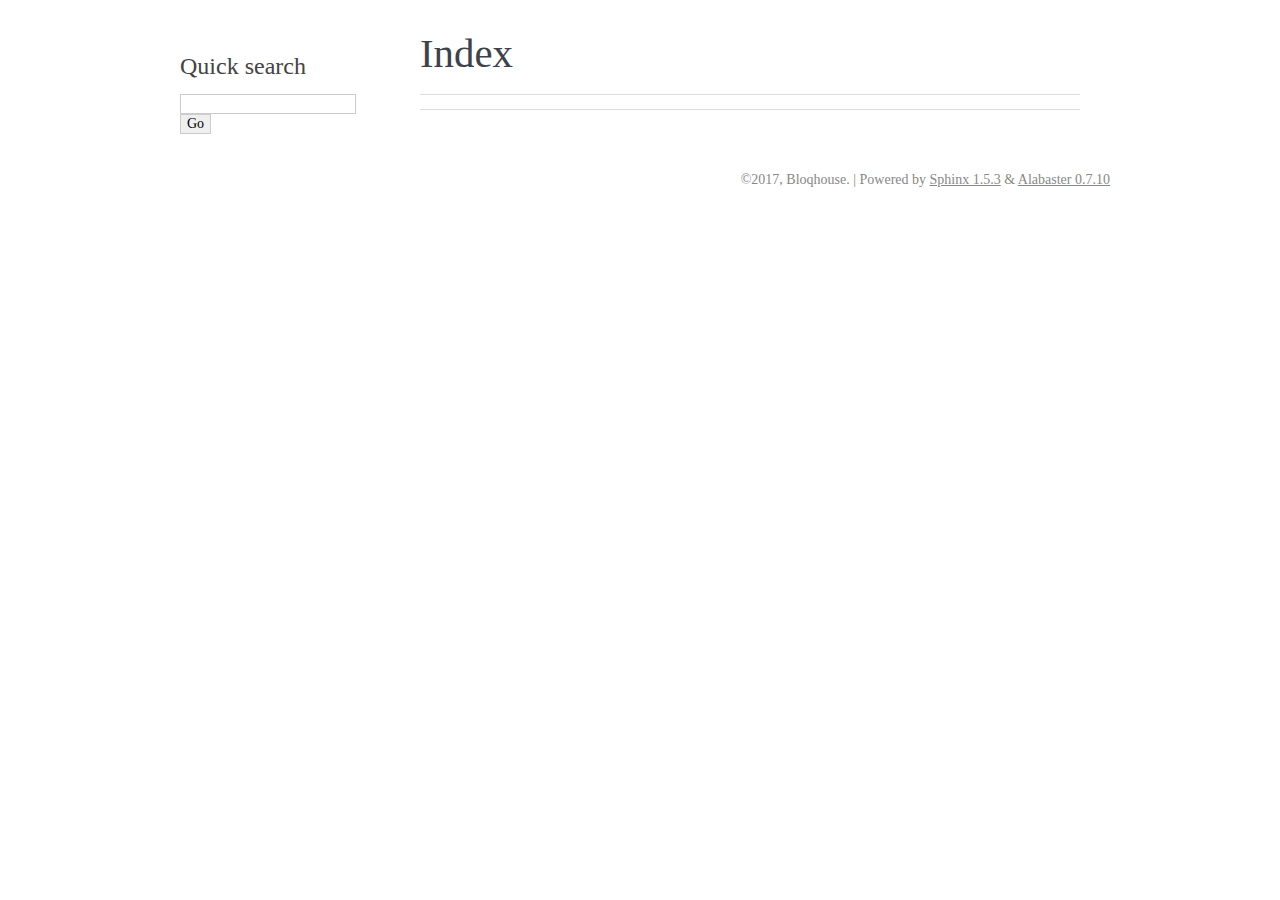
==== _build/html/genindex.html @ 457d8a65 "first commit" ====
<!DOCTYPE html PUBLIC "-//W3C//DTD XHTML 1.0 Transitional//EN"
  "http://www.w3.org/TR/xhtml1/DTD/xhtml1-transitional.dtd">


<html xmlns="http://www.w3.org/1999/xhtml">
  <head>
    <meta http-equiv="Content-Type" content="text/html; charset=utf-8" />
    
    <title>Index &#8212; notarynodes 0.1 documentation</title>
    
    <link rel="stylesheet" href="_static/alabaster.css" type="text/css" />
    <link rel="stylesheet" href="_static/pygments.css" type="text/css" />
    
    <script type="text/javascript">
      var DOCUMENTATION_OPTIONS = {
        URL_ROOT:    './',
        VERSION:     '0.1',
        COLLAPSE_INDEX: false,
        FILE_SUFFIX: '.html',
        HAS_SOURCE:  true,
        SOURCELINK_SUFFIX: '.txt'
      };
    </script>
    <script type="text/javascript" src="_static/jquery.js"></script>
    <script type="text/javascript" src="_static/underscore.js"></script>
    <script type="text/javascript" src="_static/doctools.js"></script>
    <link rel="index" title="Index" href="#" />
    <link rel="search" title="Search" href="search.html" />
   
  <link rel="stylesheet" href="_static/custom.css" type="text/css" />
  
  
  <meta name="viewport" content="width=device-width, initial-scale=0.9, maximum-scale=0.9" />

  </head>
  <body role="document">
  

    <div class="document">
      <div class="documentwrapper">
        <div class="bodywrapper">
          <div class="body" role="main">
            

<h1 id="index">Index</h1>

<div class="genindex-jumpbox">
 
</div>


          </div>
        </div>
      </div>
      <div class="sphinxsidebar" role="navigation" aria-label="main navigation">
        <div class="sphinxsidebarwrapper">

   <div class="relations">
<h3>Related Topics</h3>
<ul>
  <li><a href="index.html">Documentation overview</a><ul>
  </ul></li>
</ul>
</div>

<div id="searchbox" style="display: none" role="search">
  <h3>Quick search</h3>
    <form class="search" action="search.html" method="get">
      <div><input type="text" name="q" /></div>
      <div><input type="submit" value="Go" /></div>
      <input type="hidden" name="check_keywords" value="yes" />
      <input type="hidden" name="area" value="default" />
    </form>
</div>
<script type="text/javascript">$('#searchbox').show(0);</script>
        </div>
      </div>
      <div class="clearer"></div>
    </div>
    <div class="footer">
      &copy;2017, Bloqhouse.
      
      |
      Powered by <a href="http://sphinx-doc.org/">Sphinx 1.5.3</a>
      &amp; <a href="https://github.com/bitprophet/alabaster">Alabaster 0.7.10</a>
      
    </div>

    

    
  </body>
</html>
---- _build/html/_static/alabaster.css ----
@import url("basic.css");

/* -- page layout ----------------------------------------------------------- */

body {
    font-family: 'goudy old style', 'minion pro', 'bell mt', Georgia, 'Hiragino Mincho Pro', serif;
    font-size: 17px;
    background-color: #fff;
    color: #000;
    margin: 0;
    padding: 0;
}


div.document {
    width: 940px;
    margin: 30px auto 0 auto;
}

div.documentwrapper {
    float: left;
    width: 100%;
}

div.bodywrapper {
    margin: 0 0 0 220px;
}

div.sphinxsidebar {
    width: 220px;
    font-size: 14px;
    line-height: 1.5;
}

hr {
    border: 1px solid #B1B4B6;
}

div.body {
    background-color: #fff;
    color: #3E4349;
    padding: 0 30px 0 30px;
}

div.body > .section {
    text-align: left;
}

div.footer {
    width: 940px;
    margin: 20px auto 30px auto;
    font-size: 14px;
    color: #888;
    text-align: right;
}

div.footer a {
    color: #888;
}

p.caption {
    font-family: inherit;
    font-size: inherit;
}


div.relations {
    display: none;
}


div.sphinxsidebar a {
    color: #444;
    text-decoration: none;
    border-bottom: 1px dotted #999;
}

div.sphinxsidebar a:hover {
    border-bottom: 1px solid #999;
}

div.sphinxsidebarwrapper {
    padding: 18px 10px;
}

div.sphinxsidebarwrapper p.logo {
    padding: 0;
    margin: -10px 0 0 0px;
    text-align: center;
}

div.sphinxsidebarwrapper h1.logo {
    margin-top: -10px;
    text-align: center;
    margin-bottom: 5px;
    text-align: left;
}

div.sphinxsidebarwrapper h1.logo-name {
    margin-top: 0px;
}

div.sphinxsidebarwrapper p.blurb {
    margin-top: 0;
    font-style: normal;
}

div.sphinxsidebar h3,
div.sphinxsidebar h4 {
    font-family: 'Garamond', 'Georgia', serif;
    color: #444;
    font-size: 24px;
    font-weight: normal;
    margin: 0 0 5px 0;
    padding: 0;
}

div.sphinxsidebar h4 {
    font-size: 20px;
}

div.sphinxsidebar h3 a {
    color: #444;
}

div.sphinxsidebar p.logo a,
div.sphinxsidebar h3 a,
div.sphinxsidebar p.logo a:hover,
div.sphinxsidebar h3 a:hover {
    border: none;
}

div.sphinxsidebar p {
    color: #555;
    margin: 10px 0;
}

div.sphinxsidebar ul {
    margin: 10px 0;
    padding: 0;
    color: #000;
}

div.sphinxsidebar ul li.toctree-l1 > a {
    font-size: 120%;
}

div.sphinxsidebar ul li.toctree-l2 > a {
    font-size: 110%;
}

div.sphinxsidebar input {
    border: 1px solid #CCC;
    font-family: 'goudy old style', 'minion pro', 'bell mt', Georgia, 'Hiragino Mincho Pro', serif;
    font-size: 1em;
}

div.sphinxsidebar hr {
    border: none;
    height: 1px;
    color: #AAA;
    background: #AAA;

    text-align: left;
    margin-left: 0;
    width: 50%;
}

/* -- body styles ----------------------------------------------------------- */

a {
    color: #004B6B;
    text-decoration: underline;
}

a:hover {
    color: #6D4100;
    text-decoration: underline;
}

div.body h1,
div.body h2,
div.body h3,
div.body h4,
div.body h5,
div.body h6 {
    font-family: 'Garamond', 'Georgia', serif;
    font-weight: normal;
    margin: 30px 0px 10px 0px;
    padding: 0;
}

div.body h1 { margin-top: 0; padding-top: 0; font-size: 240%; }
div.body h2 { font-size: 180%; }
div.body h3 { font-size: 150%; }
div.body h4 { font-size: 130%; }
div.body h5 { font-size: 100%; }
div.body h6 { font-size: 100%; }

a.headerlink {
    color: #DDD;
    padding: 0 4px;
    text-decoration: none;
}

a.headerlink:hover {
    color: #444;
    background: #EAEAEA;
}

div.body p, div.body dd, div.body li {
    line-height: 1.4em;
}

div.admonition {
    margin: 20px 0px;
    padding: 10px 30px;
    background-color: #EEE;
    border: 1px solid #CCC;
}

div.admonition tt.xref, div.admonition code.xref, div.admonition a tt {
    background-color: #FBFBFB;
    border-bottom: 1px solid #fafafa;
}

div.admonition p.admonition-title {
    font-family: 'Garamond', 'Georgia', serif;
    font-weight: normal;
    font-size: 24px;
    margin: 0 0 10px 0;
    padding: 0;
    line-height: 1;
}

div.admonition p.last {
    margin-bottom: 0;
}

div.highlight {
    background-color: #fff;
}

dt:target, .highlight {
    background: #FAF3E8;
}

div.warning {
    background-color: #FCC;
    border: 1px solid #FAA;
}

div.danger {
    background-color: #FCC;
    border: 1px solid #FAA;
    -moz-box-shadow: 2px 2px 4px #D52C2C;
    -webkit-box-shadow: 2px 2px 4px #D52C2C;
    box-shadow: 2px 2px 4px #D52C2C;
}

div.error {
    background-color: #FCC;
    border: 1px solid #FAA;
    -moz-box-shadow: 2px 2px 4px #D52C2C;
    -webkit-box-shadow: 2px 2px 4px #D52C2C;
    box-shadow: 2px 2px 4px #D52C2C;
}

div.caution {
    background-color: #FCC;
    border: 1px solid #FAA;
}

div.attention {
    background-color: #FCC;
    border: 1px solid #FAA;
}

div.important {
    background-color: #EEE;
    border: 1px solid #CCC;
}

div.note {
    background-color: #EEE;
    border: 1px solid #CCC;
}

div.tip {
    background-color: #EEE;
    border: 1px solid #CCC;
}

div.hint {
    background-color: #EEE;
    border: 1px solid #CCC;
}

div.seealso {
    background-color: #EEE;
    border: 1px solid #CCC;
}

div.topic {
    background-color: #EEE;
}

p.admonition-title {
    display: inline;
}

p.admonition-title:after {
    content: ":";
}

pre, tt, code {
    font-family: 'Consolas', 'Menlo', 'Deja Vu Sans Mono', 'Bitstream Vera Sans Mono', monospace;
    font-size: 0.9em;
}

.hll {
    background-color: #FFC;
    margin: 0 -12px;
    padding: 0 12px;
    display: block;
}

img.screenshot {
}

tt.descname, tt.descclassname, code.descname, code.descclassname {
    font-size: 0.95em;
}

tt.descname, code.descname {
    padding-right: 0.08em;
}

img.screenshot {
    -moz-box-shadow: 2px 2px 4px #EEE;
    -webkit-box-shadow: 2px 2px 4px #EEE;
    box-shadow: 2px 2px 4px #EEE;
}

table.docutils {
    border: 1px solid #888;
    -moz-box-shadow: 2px 2px 4px #EEE;
    -webkit-box-shadow: 2px 2px 4px #EEE;
    box-shadow: 2px 2px 4px #EEE;
}

table.docutils td, table.docutils th {
    border: 1px solid #888;
    padding: 0.25em 0.7em;
}

table.field-list, table.footnote {
    border: none;
    -moz-box-shadow: none;
    -webkit-box-shadow: none;
    box-shadow: none;
}

table.footnote {
    margin: 15px 0;
    width: 100%;
    border: 1px solid #EEE;
    background: #FDFDFD;
    font-size: 0.9em;
}

table.footnote + table.footnote {
    margin-top: -15px;
    border-top: none;
}

table.field-list th {
    padding: 0 0.8em 0 0;
}

table.field-list td {
    padding: 0;
}

table.field-list p {
    margin-bottom: 0.8em;
}

/* Cloned from
 * https://github.com/sphinx-doc/sphinx/commit/ef60dbfce09286b20b7385333d63a60321784e68
 */
.field-name {
    -moz-hyphens: manual;
    -ms-hyphens: manual;
    -webkit-hyphens: manual;
    hyphens: manual;
}

table.footnote td.label {
    width: .1px;
    padding: 0.3em 0 0.3em 0.5em;
}

table.footnote td {
    padding: 0.3em 0.5em;
}

dl {
    margin: 0;
    padding: 0;
}

dl dd {
    margin-left: 30px;
}

blockquote {
    margin: 0 0 0 30px;
    padding: 0;
}

ul, ol {
    /* Matches the 30px from the narrow-screen "li > ul" selector below */
    margin: 10px 0 10px 30px;
    padding: 0;
}

pre {
    background: #EEE;
    padding: 7px 30px;
    margin: 15px 0px;
    line-height: 1.3em;
}

div.viewcode-block:target {
    background: #ffd;
}

dl pre, blockquote pre, li pre {
    margin-left: 0;
    padding-left: 30px;
}

tt, code {
    background-color: #ecf0f3;
    color: #222;
    /* padding: 1px 2px; */
}

tt.xref, code.xref, a tt {
    background-color: #FBFBFB;
    border-bottom: 1px solid #fff;
}

a.reference {
    text-decoration: none;
    border-bottom: 1px dotted #004B6B;
}

/* Don't put an underline on images */
a.image-reference, a.image-reference:hover {
    border-bottom: none;
}

a.reference:hover {
    border-bottom: 1px solid #6D4100;
}

a.footnote-reference {
    text-decoration: none;
    font-size: 0.7em;
    vertical-align: top;
    border-bottom: 1px dotted #004B6B;
}

a.footnote-reference:hover {
    border-bottom: 1px solid #6D4100;
}

a:hover tt, a:hover code {
    background: #EEE;
}


@media screen and (max-width: 870px) {

    div.sphinxsidebar {
    	display: none;
    }

    div.document {
       width: 100%;

    }

    div.documentwrapper {
    	margin-left: 0;
    	margin-top: 0;
    	margin-right: 0;
    	margin-bottom: 0;
    }

    div.bodywrapper {
    	margin-top: 0;
    	margin-right: 0;
    	margin-bottom: 0;
    	margin-left: 0;
    }

    ul {
    	margin-left: 0;
    }

	li > ul {
        /* Matches the 30px from the "ul, ol" selector above */
		margin-left: 30px;
	}

    .document {
    	width: auto;
    }

    .footer {
    	width: auto;
    }

    .bodywrapper {
    	margin: 0;
    }

    .footer {
    	width: auto;
    }

    .github {
        display: none;
    }



}



@media screen and (max-width: 875px) {

    body {
        margin: 0;
        padding: 20px 30px;
    }

    div.documentwrapper {
        float: none;
        background: #fff;
    }

    div.sphinxsidebar {
        display: block;
        float: none;
        width: 102.5%;
        margin: 50px -30px -20px -30px;
        padding: 10px 20px;
        background: #333;
        color: #FFF;
    }

    div.sphinxsidebar h3, div.sphinxsidebar h4, div.sphinxsidebar p,
    div.sphinxsidebar h3 a {
        color: #fff;
    }

    div.sphinxsidebar a {
        color: #AAA;
    }

    div.sphinxsidebar p.logo {
        display: none;
    }

    div.document {
        width: 100%;
        margin: 0;
    }

    div.footer {
        display: none;
    }

    div.bodywrapper {
        margin: 0;
    }

    div.body {
        min-height: 0;
        padding: 0;
    }

    .rtd_doc_footer {
        display: none;
    }

    .document {
        width: auto;
    }

    .footer {
        width: auto;
    }

    .footer {
        width: auto;
    }

    .github {
        display: none;
    }
}


/* misc. */

.revsys-inline {
    display: none!important;
}

/* Make nested-list/multi-paragraph items look better in Releases changelog
 * pages. Without this, docutils' magical list fuckery causes inconsistent
 * formatting between different release sub-lists.
 */
div#changelog > div.section > ul > li > p:only-child {
    margin-bottom: 0;
}

/* Hide fugly table cell borders in ..bibliography:: directive output */
table.docutils.citation, table.docutils.citation td, table.docutils.citation th {
  border: none;
  /* Below needed in some edge cases; if not applied, bottom shadows appear */
  -moz-box-shadow: none;
  -webkit-box-shadow: none;
  box-shadow: none;
}
---- _build/html/_static/pygments.css ----
.highlight .hll { background-color: #ffffcc }
.highlight  { background: #eeffcc; }
.highlight .c { color: #408090; font-style: italic } /* Comment */
.highlight .err { border: 1px solid #FF0000 } /* Error */
.highlight .k { color: #007020; font-weight: bold } /* Keyword */
.highlight .o { color: #666666 } /* Operator */
.highlight .ch { color: #408090; font-style: italic } /* Comment.Hashbang */
.highlight .cm { color: #408090; font-style: italic } /* Comment.Multiline */
.highlight .cp { color: #007020 } /* Comment.Preproc */
.highlight .cpf { color: #408090; font-style: italic } /* Comment.PreprocFile */
.highlight .c1 { color: #408090; font-style: italic } /* Comment.Single */
.highlight .cs { color: #408090; background-color: #fff0f0 } /* Comment.Special */
.highlight .gd { color: #A00000 } /* Generic.Deleted */
.highlight .ge { font-style: italic } /* Generic.Emph */
.highlight .gr { color: #FF0000 } /* Generic.Error */
.highlight .gh { color: #000080; font-weight: bold } /* Generic.Heading */
.highlight .gi { color: #00A000 } /* Generic.Inserted */
.highlight .go { color: #333333 } /* Generic.Output */
.highlight .gp { color: #c65d09; font-weight: bold } /* Generic.Prompt */
.highlight .gs { font-weight: bold } /* Generic.Strong */
.highlight .gu { color: #800080; font-weight: bold } /* Generic.Subheading */
.highlight .gt { color: #0044DD } /* Generic.Traceback */
.highlight .kc { color: #007020; font-weight: bold } /* Keyword.Constant */
.highlight .kd { color: #007020; font-weight: bold } /* Keyword.Declaration */
.highlight .kn { color: #007020; font-weight: bold } /* Keyword.Namespace */
.highlight .kp { color: #007020 } /* Keyword.Pseudo */
.highlight .kr { color: #007020; font-weight: bold } /* Keyword.Reserved */
.highlight .kt { color: #902000 } /* Keyword.Type */
.highlight .m { color: #208050 } /* Literal.Number */
.highlight .s { color: #4070a0 } /* Literal.String */
.highlight .na { color: #4070a0 } /* Name.Attribute */
.highlight .nb { color: #007020 } /* Name.Builtin */
.highlight .nc { color: #0e84b5; font-weight: bold } /* Name.Class */
.highlight .no { color: #60add5 } /* Name.Constant */
.highlight .nd { color: #555555; font-weight: bold } /* Name.Decorator */
.highlight .ni { color: #d55537; font-weight: bold } /* Name.Entity */
.highlight .ne { color: #007020 } /* Name.Exception */
.highlight .nf { color: #06287e } /* Name.Function */
.highlight .nl { color: #002070; font-weight: bold } /* Name.Label */
.highlight .nn { color: #0e84b5; font-weight: bold } /* Name.Namespace */
.highlight .nt { color: #062873; font-weight: bold } /* Name.Tag */
.highlight .nv { color: #bb60d5 } /* Name.Variable */
.highlight .ow { color: #007020; font-weight: bold } /* Operator.Word */
.highlight .w { color: #bbbbbb } /* Text.Whitespace */
.highlight .mb { color: #208050 } /* Literal.Number.Bin */
.highlight .mf { color: #208050 } /* Literal.Number.Float */
.highlight .mh { color: #208050 } /* Literal.Number.Hex */
.highlight .mi { color: #208050 } /* Literal.Number.Integer */
.highlight .mo { color: #208050 } /* Literal.Number.Oct */
.highlight .sa { color: #4070a0 } /* Literal.String.Affix */
.highlight .sb { color: #4070a0 } /* Literal.String.Backtick */
.highlight .sc { color: #4070a0 } /* Literal.String.Char */
.highlight .dl { color: #4070a0 } /* Literal.String.Delimiter */
.highlight .sd { color: #4070a0; font-style: italic } /* Literal.String.Doc */
.highlight .s2 { color: #4070a0 } /* Literal.String.Double */
.highlight .se { color: #4070a0; font-weight: bold } /* Literal.String.Escape */
.highlight .sh { color: #4070a0 } /* Literal.String.Heredoc */
.highlight .si { color: #70a0d0; font-style: italic } /* Literal.String.Interpol */
.highlight .sx { color: #c65d09 } /* Literal.String.Other */
.highlight .sr { color: #235388 } /* Literal.String.Regex */
.highlight .s1 { color: #4070a0 } /* Literal.String.Single */
.highlight .ss { color: #517918 } /* Literal.String.Symbol */
.highlight .bp { color: #007020 } /* Name.Builtin.Pseudo */
.highlight .fm { color: #06287e } /* Name.Function.Magic */
.highlight .vc { color: #bb60d5 } /* Name.Variable.Class */
.highlight .vg { color: #bb60d5 } /* Name.Variable.Global */
.highlight .vi { color: #bb60d5 } /* Name.Variable.Instance */
.highlight .vm { color: #bb60d5 } /* Name.Variable.Magic */
.highlight .il { color: #208050 } /* Literal.Number.Integer.Long */
---- _build/html/_static/custom.css ----
/* This file intentionally left blank. */
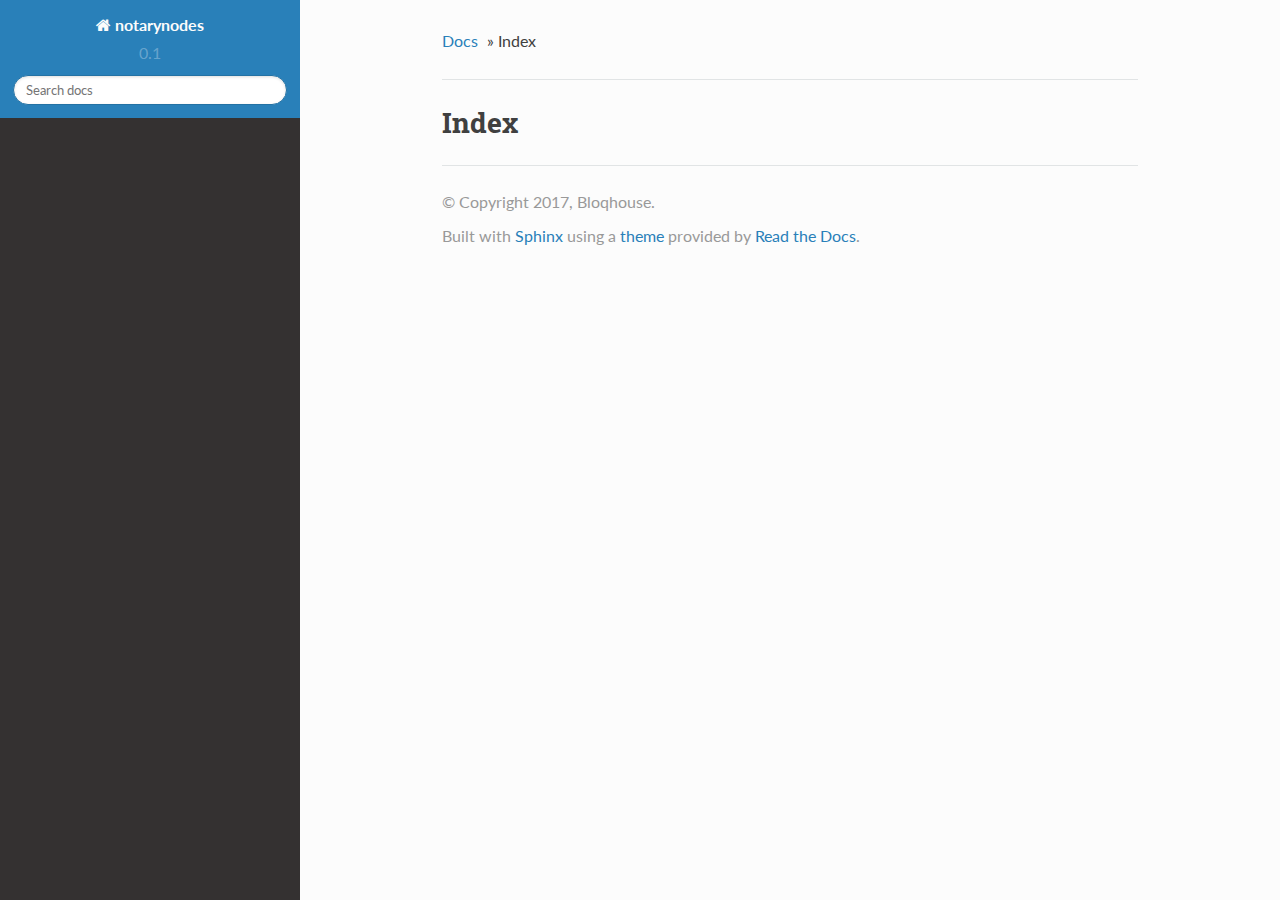
==== commit dbd316c4: "change options" ====
--- a/_build/html/genindex.html
+++ b/_build/html/genindex.html
@@ -1,46 +1,156 @@
 
-<!DOCTYPE html PUBLIC "-//W3C//DTD XHTML 1.0 Transitional//EN"
-  "http://www.w3.org/TR/xhtml1/DTD/xhtml1-transitional.dtd">
-
-
-<html xmlns="http://www.w3.org/1999/xhtml">
-  <head>
-    <meta http-equiv="Content-Type" content="text/html; charset=utf-8" />
-    
-    <title>Index &#8212; notarynodes 0.1 documentation</title>
-    
-    <link rel="stylesheet" href="_static/alabaster.css" type="text/css" />
-    <link rel="stylesheet" href="_static/pygments.css" type="text/css" />
-    
-    <script type="text/javascript">
-      var DOCUMENTATION_OPTIONS = {
-        URL_ROOT:    './',
-        VERSION:     '0.1',
-        COLLAPSE_INDEX: false,
-        FILE_SUFFIX: '.html',
-        HAS_SOURCE:  true,
-        SOURCELINK_SUFFIX: '.txt'
-      };
-    </script>
-    <script type="text/javascript" src="_static/jquery.js"></script>
-    <script type="text/javascript" src="_static/underscore.js"></script>
-    <script type="text/javascript" src="_static/doctools.js"></script>
-    <link rel="index" title="Index" href="#" />
-    <link rel="search" title="Search" href="search.html" />
+
+
+<!DOCTYPE html>
+<!--[if IE 8]><html class="no-js lt-ie9" lang="en" > <![endif]-->
+<!--[if gt IE 8]><!--> <html class="no-js" lang="en" > <!--<![endif]-->
+<head>
+  <meta charset="utf-8">
+  
+  <meta name="viewport" content="width=device-width, initial-scale=1.0">
+  
+  <title>Index &mdash; notarynodes 0.1 documentation</title>
+  
+
+  
+  
+  
+  
+    <link rel="canonical" href="http://notarynodes.readthedocs.io/en/latestgenindex.html"/>
+  
+
+  
+
+  
+  
+    
+
+  
+
+  
+  
+    <link rel="stylesheet" href="_static/css/theme.css" type="text/css" />
+  
+
+  
+
+  
+        <link rel="index" title="Index"
+              href="#"/>
+        <link rel="search" title="Search" href="search.html"/>
+    <link rel="top" title="notarynodes 0.1 documentation" href="index.html"/> 
+
+  
+  <script src="_static/js/modernizr.min.js"></script>
+
+</head>
+
+<body class="wy-body-for-nav" role="document">
+
    
-  <link rel="stylesheet" href="_static/custom.css" type="text/css" />
-  
-  
-  <meta name="viewport" content="width=device-width, initial-scale=0.9, maximum-scale=0.9" />
-
-  </head>
-  <body role="document">
-  
-
-    <div class="document">
-      <div class="documentwrapper">
-        <div class="bodywrapper">
-          <div class="body" role="main">
+  <div class="wy-grid-for-nav">
+
+    
+    <nav data-toggle="wy-nav-shift" class="wy-nav-side">
+      <div class="wy-side-scroll">
+        <div class="wy-side-nav-search">
+          
+
+          
+            <a href="index.html" class="icon icon-home"> notarynodes
+          
+
+          
+          </a>
+
+          
+            
+            
+              <div class="version">
+                0.1
+              </div>
+            
+          
+
+          
+<div role="search">
+  <form id="rtd-search-form" class="wy-form" action="search.html" method="get">
+    <input type="text" name="q" placeholder="Search docs" />
+    <input type="hidden" name="check_keywords" value="yes" />
+    <input type="hidden" name="area" value="default" />
+  </form>
+</div>
+
+          
+        </div>
+
+        <div class="wy-menu wy-menu-vertical" data-spy="affix" role="navigation" aria-label="main navigation">
+          
+            
+            
+              
+            
+            
+              <!-- Local TOC -->
+              <div class="local-toc"></div>
+            
+          
+        </div>
+      </div>
+    </nav>
+
+    <section data-toggle="wy-nav-shift" class="wy-nav-content-wrap">
+
+      
+      <nav class="wy-nav-top" role="navigation" aria-label="top navigation">
+        
+          <i data-toggle="wy-nav-top" class="fa fa-bars"></i>
+          <a href="index.html">notarynodes</a>
+        
+      </nav>
+
+
+      
+      <div class="wy-nav-content">
+        <div class="rst-content">
+          
+
+
+
+
+
+
+
+
+
+
+
+
+
+
+
+<div role="navigation" aria-label="breadcrumbs navigation">
+
+  <ul class="wy-breadcrumbs">
+    
+      <li><a href="index.html">Docs</a> &raquo;</li>
+        
+      <li>Index</li>
+    
+    
+      <li class="wy-breadcrumbs-aside">
+        
+            
+        
+      </li>
+    
+  </ul>
+
+  
+  <hr/>
+</div>
+          <div role="main" class="document" itemscope="itemscope" itemtype="http://schema.org/Article">
+           <div itemprop="articleBody">
             
 
 <h1 id="index">Index</h1>
@@ -50,45 +160,66 @@
 </div>
 
 
+           </div>
+           <div class="articleComments">
+            
+           </div>
           </div>
+          <footer>
+  
+
+  <hr/>
+
+  <div role="contentinfo">
+    <p>
+        &copy; Copyright 2017, Bloqhouse.
+
+    </p>
+  </div>
+  Built with <a href="http://sphinx-doc.org/">Sphinx</a> using a <a href="https://github.com/snide/sphinx_rtd_theme">theme</a> provided by <a href="https://readthedocs.org">Read the Docs</a>. 
+
+</footer>
+
         </div>
       </div>
-      <div class="sphinxsidebar" role="navigation" aria-label="main navigation">
-        <div class="sphinxsidebarwrapper">
-
-   <div class="relations">
-<h3>Related Topics</h3>
-<ul>
-  <li><a href="index.html">Documentation overview</a><ul>
-  </ul></li>
-</ul>
-</div>
-
-<div id="searchbox" style="display: none" role="search">
-  <h3>Quick search</h3>
-    <form class="search" action="search.html" method="get">
-      <div><input type="text" name="q" /></div>
-      <div><input type="submit" value="Go" /></div>
-      <input type="hidden" name="check_keywords" value="yes" />
-      <input type="hidden" name="area" value="default" />
-    </form>
-</div>
-<script type="text/javascript">$('#searchbox').show(0);</script>
-        </div>
-      </div>
-      <div class="clearer"></div>
-    </div>
-    <div class="footer">
-      &copy;2017, Bloqhouse.
-      
-      |
-      Powered by <a href="http://sphinx-doc.org/">Sphinx 1.5.3</a>
-      &amp; <a href="https://github.com/bitprophet/alabaster">Alabaster 0.7.10</a>
-      
-    </div>
-
-    
-
-    
-  </body>
+
+    </section>
+
+  </div>
+  
+
+
+  
+
+    <script type="text/javascript">
+        var DOCUMENTATION_OPTIONS = {
+            URL_ROOT:'./',
+            VERSION:'0.1',
+            COLLAPSE_INDEX:false,
+            FILE_SUFFIX:'.html',
+            HAS_SOURCE:  true,
+            SOURCELINK_SUFFIX: '.txt'
+        };
+    </script>
+      <script type="text/javascript" src="_static/jquery.js"></script>
+      <script type="text/javascript" src="_static/underscore.js"></script>
+      <script type="text/javascript" src="_static/doctools.js"></script>
+
+  
+
+  
+  
+    <script type="text/javascript" src="_static/js/theme.js"></script>
+  
+
+  
+  
+  <script type="text/javascript">
+      jQuery(function () {
+          SphinxRtdTheme.StickyNav.enable();
+      });
+  </script>
+   
+
+</body>
 </html>--- a/_build/html/_static/css/theme.css
+++ b/_build/html/_static/css/theme.css
@@ -0,0 +1,5 @@
+﻿*{-webkit-box-sizing:border-box;-moz-box-sizing:border-box;box-sizing:border-box}article,aside,details,figcaption,figure,footer,header,hgroup,nav,section{display:block}audio,canvas,video{display:inline-block;*display:inline;*zoom:1}audio:not([controls]){display:none}[hidden]{display:none}*{-webkit-box-sizing:border-box;-moz-box-sizing:border-box;box-sizing:border-box}html{font-size:100%;-webkit-text-size-adjust:100%;-ms-text-size-adjust:100%}body{margin:0}a:hover,a:active{outline:0}abbr[title]{border-bottom:1px dotted}b,strong{font-weight:bold}blockquote{margin:0}dfn{font-style:italic}ins{background:#ff9;color:#000;text-decoration:none}mark{background:#ff0;color:#000;font-style:italic;font-weight:bold}pre,code,.rst-content tt,.rst-content code,kbd,samp{font-family:monospace,serif;_font-family:"courier new",monospace;font-size:1em}pre{white-space:pre}q{quotes:none}q:before,q:after{content:"";content:none}small{font-size:85%}sub,sup{font-size:75%;line-height:0;position:relative;vertical-align:baseline}sup{top:-0.5em}sub{bottom:-0.25em}ul,ol,dl{margin:0;padding:0;list-style:none;list-style-image:none}li{list-style:none}dd{margin:0}img{border:0;-ms-interpolation-mode:bicubic;vertical-align:middle;max-width:100%}svg:not(:root){overflow:hidden}figure{margin:0}form{margin:0}fieldset{border:0;margin:0;padding:0}label{cursor:pointer}legend{border:0;*margin-left:-7px;padding:0;white-space:normal}button,input,select,textarea{font-size:100%;margin:0;vertical-align:baseline;*vertical-align:middle}button,input{line-height:normal}button,input[type="button"],input[type="reset"],input[type="submit"]{cursor:pointer;-webkit-appearance:button;*overflow:visible}button[disabled],input[disabled]{cursor:default}input[type="checkbox"],input[type="radio"]{box-sizing:border-box;padding:0;*width:13px;*height:13px}input[type="search"]{-webkit-appearance:textfield;-moz-box-sizing:content-box;-webkit-box-sizing:content-box;box-sizing:content-box}input[type="search"]::-webkit-search-decoration,input[type="search"]::-webkit-search-cancel-button{-webkit-appearance:none}button::-moz-focus-inner,input::-moz-focus-inner{border:0;padding:0}textarea{overflow:auto;vertical-align:top;resize:vertical}table{border-collapse:collapse;border-spacing:0}td{vertical-align:top}.chromeframe{margin:0.2em 0;background:#ccc;color:#000;padding:0.2em 0}.ir{display:block;border:0;text-indent:-999em;overflow:hidden;background-color:transparent;background-repeat:no-repeat;text-align:left;direction:ltr;*line-height:0}.ir br{display:none}.hidden{display:none !important;visibility:hidden}.visuallyhidden{border:0;clip:rect(0 0 0 0);height:1px;margin:-1px;overflow:hidden;padding:0;position:absolute;width:1px}.visuallyhidden.focusable:active,.visuallyhidden.focusable:focus{clip:auto;height:auto;margin:0;overflow:visible;position:static;width:auto}.invisible{visibility:hidden}.relative{position:relative}big,small{font-size:100%}@media print{html,body,section{background:none !important}*{box-shadow:none !important;text-shadow:none !important;filter:none !important;-ms-filter:none !important}a,a:visited{text-decoration:underline}.ir a:after,a[href^="javascript:"]:after,a[href^="#"]:after{content:""}pre,blockquote{page-break-inside:avoid}thead{display:table-header-group}tr,img{page-break-inside:avoid}img{max-width:100% !important}@page{margin:0.5cm}p,h2,.rst-content .toctree-wrapper p.caption,h3{orphans:3;widows:3}h2,.rst-content .toctree-wrapper p.caption,h3{page-break-after:avoid}}.fa:before,.wy-menu-vertical li span.toctree-expand:before,.wy-menu-vertical li.on a span.toctree-expand:before,.wy-menu-vertical li.current>a span.toctree-expand:before,.rst-content .admonition-title:before,.rst-content h1 .headerlink:before,.rst-content h2 .headerlink:before,.rst-content h3 .headerlink:before,.rst-content h4 .headerlink:before,.rst-content h5 .headerlink:before,.rst-content h6 .headerlink:before,.rst-content dl dt .headerlink:before,.rst-content p.caption .headerlink:before,.rst-content tt.download span:first-child:before,.rst-content code.download span:first-child:before,.icon:before,.wy-dropdown .caret:before,.wy-inline-validate.wy-inline-validate-success .wy-input-context:before,.wy-inline-validate.wy-inline-validate-danger .wy-input-context:before,.wy-inline-validate.wy-inline-validate-warning .wy-input-context:before,.wy-inline-validate.wy-inline-validate-info .wy-input-context:before,.wy-alert,.rst-content .note,.rst-content .attention,.rst-content .caution,.rst-content .danger,.rst-content .error,.rst-content .hint,.rst-content .important,.rst-content .tip,.rst-content .warning,.rst-content .seealso,.rst-content .admonition-todo,.btn,input[type="text"],input[type="password"],input[type="email"],input[type="url"],input[type="date"],input[type="month"],input[type="time"],input[type="datetime"],input[type="datetime-local"],input[type="week"],input[type="number"],input[type="search"],input[type="tel"],input[type="color"],select,textarea,.wy-menu-vertical li.on a,.wy-menu-vertical li.current>a,.wy-side-nav-search>a,.wy-side-nav-search .wy-dropdown>a,.wy-nav-top a{-webkit-font-smoothing:antialiased}.clearfix{*zoom:1}.clearfix:before,.clearfix:after{display:table;content:""}.clearfix:after{clear:both}/*!
+ *  Font Awesome 4.6.3 by @davegandy - http://fontawesome.io - @fontawesome
+ *  License - http://fontawesome.io/license (Font: SIL OFL 1.1, CSS: MIT License)
+ */@font-face{font-family:'FontAwesome';src:url("../fonts/fontawesome-webfont.eot?v=4.6.3");src:url("../fonts/fontawesome-webfont.eot?#iefix&v=4.6.3") format("embedded-opentype"),url("../fonts/fontawesome-webfont.woff2?v=4.6.3") format("woff2"),url("../fonts/fontawesome-webfont.woff?v=4.6.3") format("woff"),url("../fonts/fontawesome-webfont.ttf?v=4.6.3") format("truetype"),url("../fonts/fontawesome-webfont.svg?v=4.6.3#fontawesomeregular") format("svg");font-weight:normal;font-style:normal}.fa,.wy-menu-vertical li span.toctree-expand,.wy-menu-vertical li.on a span.toctree-expand,.wy-menu-vertical li.current>a span.toctree-expand,.rst-content .admonition-title,.rst-content h1 .headerlink,.rst-content h2 .headerlink,.rst-content h3 .headerlink,.rst-content h4 .headerlink,.rst-content h5 .headerlink,.rst-content h6 .headerlink,.rst-content dl dt .headerlink,.rst-content p.caption .headerlink,.rst-content tt.download span:first-child,.rst-content code.download span:first-child,.icon{display:inline-block;font:normal normal normal 14px/1 FontAwesome;font-size:inherit;text-rendering:auto;-webkit-font-smoothing:antialiased;-moz-osx-font-smoothing:grayscale}.fa-lg{font-size:1.33333em;line-height:.75em;vertical-align:-15%}.fa-2x{font-size:2em}.fa-3x{font-size:3em}.fa-4x{font-size:4em}.fa-5x{font-size:5em}.fa-fw{width:1.28571em;text-align:center}.fa-ul{padding-left:0;margin-left:2.14286em;list-style-type:none}.fa-ul>li{position:relative}.fa-li{position:absolute;left:-2.14286em;width:2.14286em;top:.14286em;text-align:center}.fa-li.fa-lg{left:-1.85714em}.fa-border{padding:.2em .25em .15em;border:solid 0.08em #eee;border-radius:.1em}.fa-pull-left{float:left}.fa-pull-right{float:right}.fa.fa-pull-left,.wy-menu-vertical li span.fa-pull-left.toctree-expand,.wy-menu-vertical li.on a span.fa-pull-left.toctree-expand,.wy-menu-vertical li.current>a span.fa-pull-left.toctree-expand,.rst-content .fa-pull-left.admonition-title,.rst-content h1 .fa-pull-left.headerlink,.rst-content h2 .fa-pull-left.headerlink,.rst-content h3 .fa-pull-left.headerlink,.rst-content h4 .fa-pull-left.headerlink,.rst-content h5 .fa-pull-left.headerlink,.rst-content h6 .fa-pull-left.headerlink,.rst-content dl dt .fa-pull-left.headerlink,.rst-content p.caption .fa-pull-left.headerlink,.rst-content tt.download span.fa-pull-left:first-child,.rst-content code.download span.fa-pull-left:first-child,.fa-pull-left.icon{margin-right:.3em}.fa.fa-pull-right,.wy-menu-vertical li span.fa-pull-right.toctree-expand,.wy-menu-vertical li.on a span.fa-pull-right.toctree-expand,.wy-menu-vertical li.current>a span.fa-pull-right.toctree-expand,.rst-content .fa-pull-right.admonition-title,.rst-content h1 .fa-pull-right.headerlink,.rst-content h2 .fa-pull-right.headerlink,.rst-content h3 .fa-pull-right.headerlink,.rst-content h4 .fa-pull-right.headerlink,.rst-content h5 .fa-pull-right.headerlink,.rst-content h6 .fa-pull-right.headerlink,.rst-content dl dt .fa-pull-right.headerlink,.rst-content p.caption .fa-pull-right.headerlink,.rst-content tt.download span.fa-pull-right:first-child,.rst-content code.download span.fa-pull-right:first-child,.fa-pull-right.icon{margin-left:.3em}.pull-right{float:right}.pull-left{float:left}.fa.pull-left,.wy-menu-vertical li span.pull-left.toctree-expand,.wy-menu-vertical li.on a span.pull-left.toctree-expand,.wy-menu-vertical li.current>a span.pull-left.toctree-expand,.rst-content .pull-left.admonition-title,.rst-content h1 .pull-left.headerlink,.rst-content h2 .pull-left.headerlink,.rst-content h3 .pull-left.headerlink,.rst-content h4 .pull-left.headerlink,.rst-content h5 .pull-left.headerlink,.rst-content h6 .pull-left.headerlink,.rst-content dl dt .pull-left.headerlink,.rst-content p.caption .pull-left.headerlink,.rst-content tt.download span.pull-left:first-child,.rst-content code.download span.pull-left:first-child,.pull-left.icon{margin-right:.3em}.fa.pull-right,.wy-menu-vertical li span.pull-right.toctree-expand,.wy-menu-vertical li.on a span.pull-right.toctree-expand,.wy-menu-vertical li.current>a span.pull-right.toctree-expand,.rst-content .pull-right.admonition-title,.rst-content h1 .pull-right.headerlink,.rst-content h2 .pull-right.headerlink,.rst-content h3 .pull-right.headerlink,.rst-content h4 .pull-right.headerlink,.rst-content h5 .pull-right.headerlink,.rst-content h6 .pull-right.headerlink,.rst-content dl dt .pull-right.headerlink,.rst-content p.caption .pull-right.headerlink,.rst-content tt.download span.pull-right:first-child,.rst-content code.download span.pull-right:first-child,.pull-right.icon{margin-left:.3em}.fa-spin{-webkit-animation:fa-spin 2s infinite linear;animation:fa-spin 2s infinite linear}.fa-pulse{-webkit-animation:fa-spin 1s infinite steps(8);animation:fa-spin 1s infinite steps(8)}@-webkit-keyframes fa-spin{0%{-webkit-transform:rotate(0deg);transform:rotate(0deg)}100%{-webkit-transform:rotate(359deg);transform:rotate(359deg)}}@keyframes fa-spin{0%{-webkit-transform:rotate(0deg);transform:rotate(0deg)}100%{-webkit-transform:rotate(359deg);transform:rotate(359deg)}}.fa-rotate-90{-ms-filter:"progid:DXImageTransform.Microsoft.BasicImage(rotation=1)";-webkit-transform:rotate(90deg);-ms-transform:rotate(90deg);transform:rotate(90deg)}.fa-rotate-180{-ms-filter:"progid:DXImageTransform.Microsoft.BasicImage(rotation=2)";-webkit-transform:rotate(180deg);-ms-transform:rotate(180deg);transform:rotate(180deg)}.fa-rotate-270{-ms-filter:"progid:DXImageTransform.Microsoft.BasicImage(rotation=3)";-webkit-transform:rotate(270deg);-ms-transform:rotate(270deg);transform:rotate(270deg)}.fa-flip-horizontal{-ms-filter:"progid:DXImageTransform.Microsoft.BasicImage(rotation=0, mirror=1)";-webkit-transform:scale(-1, 1);-ms-transform:scale(-1, 1);transform:scale(-1, 1)}.fa-flip-vertical{-ms-filter:"progid:DXImageTransform.Microsoft.BasicImage(rotation=2, mirror=1)";-webkit-transform:scale(1, -1);-ms-transform:scale(1, -1);transform:scale(1, -1)}:root .fa-rotate-90,:root .fa-rotate-180,:root .fa-rotate-270,:root .fa-flip-horizontal,:root .fa-flip-vertical{filter:none}.fa-stack{position:relative;display:inline-block;width:2em;height:2em;line-height:2em;vertical-align:middle}.fa-stack-1x,.fa-stack-2x{position:absolute;left:0;width:100%;text-align:center}.fa-stack-1x{line-height:inherit}.fa-stack-2x{font-size:2em}.fa-inverse{color:#fff}.fa-glass:before{content:""}.fa-music:before{content:""}.fa-search:before,.icon-search:before{content:""}.fa-envelope-o:before{content:""}.fa-heart:before{content:""}.fa-star:before{content:""}.fa-star-o:before{content:""}.fa-user:before{content:""}.fa-film:before{content:""}.fa-th-large:before{content:""}.fa-th:before{content:""}.fa-th-list:before{content:""}.fa-check:before{content:""}.fa-remove:before,.fa-close:before,.fa-times:before{content:""}.fa-search-plus:before{content:""}.fa-search-minus:before{content:""}.fa-power-off:before{content:""}.fa-signal:before{content:""}.fa-gear:before,.fa-cog:before{content:""}.fa-trash-o:before{content:""}.fa-home:before,.icon-home:before{content:""}.fa-file-o:before{content:""}.fa-clock-o:before{content:""}.fa-road:before{content:""}.fa-download:before,.rst-content tt.download span:first-child:before,.rst-content code.download span:first-child:before{content:""}.fa-arrow-circle-o-down:before{content:""}.fa-arrow-circle-o-up:before{content:""}.fa-inbox:before{content:""}.fa-play-circle-o:before{content:""}.fa-rotate-right:before,.fa-repeat:before{content:""}.fa-refresh:before{content:""}.fa-list-alt:before{content:""}.fa-lock:before{content:""}.fa-flag:before{content:""}.fa-headphones:before{content:""}.fa-volume-off:before{content:""}.fa-volume-down:before{content:""}.fa-volume-up:before{content:""}.fa-qrcode:before{content:""}.fa-barcode:before{content:""}.fa-tag:before{content:""}.fa-tags:before{content:""}.fa-book:before,.icon-book:before{content:""}.fa-bookmark:before{content:""}.fa-print:before{content:""}.fa-camera:before{content:""}.fa-font:before{content:""}.fa-bold:before{content:""}.fa-italic:before{content:""}.fa-text-height:before{content:""}.fa-text-width:before{content:""}.fa-align-left:before{content:""}.fa-align-center:before{content:""}.fa-align-right:before{content:""}.fa-align-justify:before{content:""}.fa-list:before{content:""}.fa-dedent:before,.fa-outdent:before{content:""}.fa-indent:before{content:""}.fa-video-camera:before{content:""}.fa-photo:before,.fa-image:before,.fa-picture-o:before{content:""}.fa-pencil:before{content:""}.fa-map-marker:before{content:""}.fa-adjust:before{content:""}.fa-tint:before{content:""}.fa-edit:before,.fa-pencil-square-o:before{content:""}.fa-share-square-o:before{content:""}.fa-check-square-o:before{content:""}.fa-arrows:before{content:""}.fa-step-backward:before{content:""}.fa-fast-backward:before{content:""}.fa-backward:before{content:""}.fa-play:before{content:""}.fa-pause:before{content:""}.fa-stop:before{content:""}.fa-forward:before{content:""}.fa-fast-forward:before{content:""}.fa-step-forward:before{content:""}.fa-eject:before{content:""}.fa-chevron-left:before{content:""}.fa-chevron-right:before{content:""}.fa-plus-circle:before{content:""}.fa-minus-circle:before{content:""}.fa-times-circle:before,.wy-inline-validate.wy-inline-validate-danger .wy-input-context:before{content:""}.fa-check-circle:before,.wy-inline-validate.wy-inline-validate-success .wy-input-context:before{content:""}.fa-question-circle:before{content:""}.fa-info-circle:before{content:""}.fa-crosshairs:before{content:""}.fa-times-circle-o:before{content:""}.fa-check-circle-o:before{content:""}.fa-ban:before{content:""}.fa-arrow-left:before{content:""}.fa-arrow-right:before{content:""}.fa-arrow-up:before{content:""}.fa-arrow-down:before{content:""}.fa-mail-forward:before,.fa-share:before{content:""}.fa-expand:before{content:""}.fa-compress:before{content:""}.fa-plus:before{content:""}.fa-minus:before{content:""}.fa-asterisk:before{content:""}.fa-exclamation-circle:before,.wy-inline-validate.wy-inline-validate-warning .wy-input-context:before,.wy-inline-validate.wy-inline-validate-info .wy-input-context:before,.rst-content .admonition-title:before{content:""}.fa-gift:before{content:""}.fa-leaf:before{content:""}.fa-fire:before,.icon-fire:before{content:""}.fa-eye:before{content:""}.fa-eye-slash:before{content:""}.fa-warning:before,.fa-exclamation-triangle:before{content:""}.fa-plane:before{content:""}.fa-calendar:before{content:""}.fa-random:before{content:""}.fa-comment:before{content:""}.fa-magnet:before{content:""}.fa-chevron-up:before{content:""}.fa-chevron-down:before{content:""}.fa-retweet:before{content:""}.fa-shopping-cart:before{content:""}.fa-folder:before{content:""}.fa-folder-open:before{content:""}.fa-arrows-v:before{content:""}.fa-arrows-h:before{content:""}.fa-bar-chart-o:before,.fa-bar-chart:before{content:""}.fa-twitter-square:before{content:""}.fa-facebook-square:before{content:""}.fa-camera-retro:before{content:""}.fa-key:before{content:""}.fa-gears:before,.fa-cogs:before{content:""}.fa-comments:before{content:""}.fa-thumbs-o-up:before{content:""}.fa-thumbs-o-down:before{content:""}.fa-star-half:before{content:""}.fa-heart-o:before{content:""}.fa-sign-out:before{content:""}.fa-linkedin-square:before{content:""}.fa-thumb-tack:before{content:""}.fa-external-link:before{content:""}.fa-sign-in:before{content:""}.fa-trophy:before{content:""}.fa-github-square:before{content:""}.fa-upload:before{content:""}.fa-lemon-o:before{content:""}.fa-phone:before{content:""}.fa-square-o:before{content:""}.fa-bookmark-o:before{content:""}.fa-phone-square:before{content:""}.fa-twitter:before{content:""}.fa-facebook-f:before,.fa-facebook:before{content:""}.fa-github:before,.icon-github:before{content:""}.fa-unlock:before{content:""}.fa-credit-card:before{content:""}.fa-feed:before,.fa-rss:before{content:""}.fa-hdd-o:before{content:""}.fa-bullhorn:before{content:""}.fa-bell:before{content:""}.fa-certificate:before{content:""}.fa-hand-o-right:before{content:""}.fa-hand-o-left:before{content:""}.fa-hand-o-up:before{content:""}.fa-hand-o-down:before{content:""}.fa-arrow-circle-left:before,.icon-circle-arrow-left:before{content:""}.fa-arrow-circle-right:before,.icon-circle-arrow-right:before{content:""}.fa-arrow-circle-up:before{content:""}.fa-arrow-circle-down:before{content:""}.fa-globe:before{content:""}.fa-wrench:before{content:""}.fa-tasks:before{content:""}.fa-filter:before{content:""}.fa-briefcase:before{content:""}.fa-arrows-alt:before{content:""}.fa-group:before,.fa-users:before{content:""}.fa-chain:before,.fa-link:before,.icon-link:before{content:""}.fa-cloud:before{content:""}.fa-flask:before{content:""}.fa-cut:before,.fa-scissors:before{content:""}.fa-copy:before,.fa-files-o:before{content:""}.fa-paperclip:before{content:""}.fa-save:before,.fa-floppy-o:before{content:""}.fa-square:before{content:""}.fa-navicon:before,.fa-reorder:before,.fa-bars:before{content:""}.fa-list-ul:before{content:""}.fa-list-ol:before{content:""}.fa-strikethrough:before{content:""}.fa-underline:before{content:""}.fa-table:before{content:""}.fa-magic:before{content:""}.fa-truck:before{content:""}.fa-pinterest:before{content:""}.fa-pinterest-square:before{content:""}.fa-google-plus-square:before{content:""}.fa-google-plus:before{content:""}.fa-money:before{content:""}.fa-caret-down:before,.wy-dropdown .caret:before,.icon-caret-down:before{content:""}.fa-caret-up:before{content:""}.fa-caret-left:before{content:""}.fa-caret-right:before{content:""}.fa-columns:before{content:""}.fa-unsorted:before,.fa-sort:before{content:""}.fa-sort-down:before,.fa-sort-desc:before{content:""}.fa-sort-up:before,.fa-sort-asc:before{content:""}.fa-envelope:before{content:""}.fa-linkedin:before{content:""}.fa-rotate-left:before,.fa-undo:before{content:""}.fa-legal:before,.fa-gavel:before{content:""}.fa-dashboard:before,.fa-tachometer:before{content:""}.fa-comment-o:before{content:""}.fa-comments-o:before{content:""}.fa-flash:before,.fa-bolt:before{content:""}.fa-sitemap:before{content:""}.fa-umbrella:before{content:""}.fa-paste:before,.fa-clipboard:before{content:""}.fa-lightbulb-o:before{content:""}.fa-exchange:before{content:""}.fa-cloud-download:before{content:""}.fa-cloud-upload:before{content:""}.fa-user-md:before{content:""}.fa-stethoscope:before{content:""}.fa-suitcase:before{content:""}.fa-bell-o:before{content:""}.fa-coffee:before{content:""}.fa-cutlery:before{content:""}.fa-file-text-o:before{content:""}.fa-building-o:before{content:""}.fa-hospital-o:before{content:""}.fa-ambulance:before{content:""}.fa-medkit:before{content:""}.fa-fighter-jet:before{content:""}.fa-beer:before{content:""}.fa-h-square:before{content:""}.fa-plus-square:before{content:""}.fa-angle-double-left:before{content:""}.fa-angle-double-right:before{content:""}.fa-angle-double-up:before{content:""}.fa-angle-double-down:before{content:""}.fa-angle-left:before{content:""}.fa-angle-right:before{content:""}.fa-angle-up:before{content:""}.fa-angle-down:before{content:""}.fa-desktop:before{content:""}.fa-laptop:before{content:""}.fa-tablet:before{content:""}.fa-mobile-phone:before,.fa-mobile:before{content:""}.fa-circle-o:before{content:""}.fa-quote-left:before{content:""}.fa-quote-right:before{content:""}.fa-spinner:before{content:""}.fa-circle:before{content:""}.fa-mail-reply:before,.fa-reply:before{content:""}.fa-github-alt:before{content:""}.fa-folder-o:before{content:""}.fa-folder-open-o:before{content:""}.fa-smile-o:before{content:""}.fa-frown-o:before{content:""}.fa-meh-o:before{content:""}.fa-gamepad:before{content:""}.fa-keyboard-o:before{content:""}.fa-flag-o:before{content:""}.fa-flag-checkered:before{content:""}.fa-terminal:before{content:""}.fa-code:before{content:""}.fa-mail-reply-all:before,.fa-reply-all:before{content:""}.fa-star-half-empty:before,.fa-star-half-full:before,.fa-star-half-o:before{content:""}.fa-location-arrow:before{content:""}.fa-crop:before{content:""}.fa-code-fork:before{content:""}.fa-unlink:before,.fa-chain-broken:before{content:""}.fa-question:before{content:""}.fa-info:before{content:""}.fa-exclamation:before{content:""}.fa-superscript:before{content:""}.fa-subscript:before{content:""}.fa-eraser:before{content:""}.fa-puzzle-piece:before{content:""}.fa-microphone:before{content:""}.fa-microphone-slash:before{content:""}.fa-shield:before{content:""}.fa-calendar-o:before{content:""}.fa-fire-extinguisher:before{content:""}.fa-rocket:before{content:""}.fa-maxcdn:before{content:""}.fa-chevron-circle-left:before{content:""}.fa-chevron-circle-right:before{content:""}.fa-chevron-circle-up:before{content:""}.fa-chevron-circle-down:before{content:""}.fa-html5:before{content:""}.fa-css3:before{content:""}.fa-anchor:before{content:""}.fa-unlock-alt:before{content:""}.fa-bullseye:before{content:""}.fa-ellipsis-h:before{content:""}.fa-ellipsis-v:before{content:""}.fa-rss-square:before{content:""}.fa-play-circle:before{content:""}.fa-ticket:before{content:""}.fa-minus-square:before{content:""}.fa-minus-square-o:before,.wy-menu-vertical li.on a span.toctree-expand:before,.wy-menu-vertical li.current>a span.toctree-expand:before{content:""}.fa-level-up:before{content:""}.fa-level-down:before{content:""}.fa-check-square:before{content:""}.fa-pencil-square:before{content:""}.fa-external-link-square:before{content:""}.fa-share-square:before{content:""}.fa-compass:before{content:""}.fa-toggle-down:before,.fa-caret-square-o-down:before{content:""}.fa-toggle-up:before,.fa-caret-square-o-up:before{content:""}.fa-toggle-right:before,.fa-caret-square-o-right:before{content:""}.fa-euro:before,.fa-eur:before{content:""}.fa-gbp:before{content:""}.fa-dollar:before,.fa-usd:before{content:""}.fa-rupee:before,.fa-inr:before{content:""}.fa-cny:before,.fa-rmb:before,.fa-yen:before,.fa-jpy:before{content:""}.fa-ruble:before,.fa-rouble:before,.fa-rub:before{content:""}.fa-won:before,.fa-krw:before{content:""}.fa-bitcoin:before,.fa-btc:before{content:""}.fa-file:before{content:""}.fa-file-text:before{content:""}.fa-sort-alpha-asc:before{content:""}.fa-sort-alpha-desc:before{content:""}.fa-sort-amount-asc:before{content:""}.fa-sort-amount-desc:before{content:""}.fa-sort-numeric-asc:before{content:""}.fa-sort-numeric-desc:before{content:""}.fa-thumbs-up:before{content:""}.fa-thumbs-down:before{content:""}.fa-youtube-square:before{content:""}.fa-youtube:before{content:""}.fa-xing:before{content:""}.fa-xing-square:before{content:""}.fa-youtube-play:before{content:""}.fa-dropbox:before{content:""}.fa-stack-overflow:before{content:""}.fa-instagram:before{content:""}.fa-flickr:before{content:""}.fa-adn:before{content:""}.fa-bitbucket:before,.icon-bitbucket:before{content:""}.fa-bitbucket-square:before{content:""}.fa-tumblr:before{content:""}.fa-tumblr-square:before{content:""}.fa-long-arrow-down:before{content:""}.fa-long-arrow-up:before{content:""}.fa-long-arrow-left:before{content:""}.fa-long-arrow-right:before{content:""}.fa-apple:before{content:""}.fa-windows:before{content:""}.fa-android:before{content:""}.fa-linux:before{content:""}.fa-dribbble:before{content:""}.fa-skype:before{content:""}.fa-foursquare:before{content:""}.fa-trello:before{content:""}.fa-female:before{content:""}.fa-male:before{content:""}.fa-gittip:before,.fa-gratipay:before{content:""}.fa-sun-o:before{content:""}.fa-moon-o:before{content:""}.fa-archive:before{content:""}.fa-bug:before{content:""}.fa-vk:before{content:""}.fa-weibo:before{content:""}.fa-renren:before{content:""}.fa-pagelines:before{content:""}.fa-stack-exchange:before{content:""}.fa-arrow-circle-o-right:before{content:""}.fa-arrow-circle-o-left:before{content:""}.fa-toggle-left:before,.fa-caret-square-o-left:before{content:""}.fa-dot-circle-o:before{content:""}.fa-wheelchair:before{content:""}.fa-vimeo-square:before{content:""}.fa-turkish-lira:before,.fa-try:before{content:""}.fa-plus-square-o:before,.wy-menu-vertical li span.toctree-expand:before{content:""}.fa-space-shuttle:before{content:""}.fa-slack:before{content:""}.fa-envelope-square:before{content:""}.fa-wordpress:before{content:""}.fa-openid:before{content:""}.fa-institution:before,.fa-bank:before,.fa-university:before{content:""}.fa-mortar-board:before,.fa-graduation-cap:before{content:""}.fa-yahoo:before{content:""}.fa-google:before{content:""}.fa-reddit:before{content:""}.fa-reddit-square:before{content:""}.fa-stumbleupon-circle:before{content:""}.fa-stumbleupon:before{content:""}.fa-delicious:before{content:""}.fa-digg:before{content:""}.fa-pied-piper-pp:before{content:""}.fa-pied-piper-alt:before{content:""}.fa-drupal:before{content:""}.fa-joomla:before{content:""}.fa-language:before{content:""}.fa-fax:before{content:""}.fa-building:before{content:""}.fa-child:before{content:""}.fa-paw:before{content:""}.fa-spoon:before{content:""}.fa-cube:before{content:""}.fa-cubes:before{content:""}.fa-behance:before{content:""}.fa-behance-square:before{content:""}.fa-steam:before{content:""}.fa-steam-square:before{content:""}.fa-recycle:before{content:""}.fa-automobile:before,.fa-car:before{content:""}.fa-cab:before,.fa-taxi:before{content:""}.fa-tree:before{content:""}.fa-spotify:before{content:""}.fa-deviantart:before{content:""}.fa-soundcloud:before{content:""}.fa-database:before{content:""}.fa-file-pdf-o:before{content:""}.fa-file-word-o:before{content:""}.fa-file-excel-o:before{content:""}.fa-file-powerpoint-o:before{content:""}.fa-file-photo-o:before,.fa-file-picture-o:before,.fa-file-image-o:before{content:""}.fa-file-zip-o:before,.fa-file-archive-o:before{content:""}.fa-file-sound-o:before,.fa-file-audio-o:before{content:""}.fa-file-movie-o:before,.fa-file-video-o:before{content:""}.fa-file-code-o:before{content:""}.fa-vine:before{content:""}.fa-codepen:before{content:""}.fa-jsfiddle:before{content:""}.fa-life-bouy:before,.fa-life-buoy:before,.fa-life-saver:before,.fa-support:before,.fa-life-ring:before{content:""}.fa-circle-o-notch:before{content:""}.fa-ra:before,.fa-resistance:before,.fa-rebel:before{content:""}.fa-ge:before,.fa-empire:before{content:""}.fa-git-square:before{content:""}.fa-git:before{content:""}.fa-y-combinator-square:before,.fa-yc-square:before,.fa-hacker-news:before{content:""}.fa-tencent-weibo:before{content:""}.fa-qq:before{content:""}.fa-wechat:before,.fa-weixin:before{content:""}.fa-send:before,.fa-paper-plane:before{content:""}.fa-send-o:before,.fa-paper-plane-o:before{content:""}.fa-history:before{content:""}.fa-circle-thin:before{content:""}.fa-header:before{content:""}.fa-paragraph:before{content:""}.fa-sliders:before{content:""}.fa-share-alt:before{content:""}.fa-share-alt-square:before{content:""}.fa-bomb:before{content:""}.fa-soccer-ball-o:before,.fa-futbol-o:before{content:""}.fa-tty:before{content:""}.fa-binoculars:before{content:""}.fa-plug:before{content:""}.fa-slideshare:before{content:""}.fa-twitch:before{content:""}.fa-yelp:before{content:""}.fa-newspaper-o:before{content:""}.fa-wifi:before{content:""}.fa-calculator:before{content:""}.fa-paypal:before{content:""}.fa-google-wallet:before{content:""}.fa-cc-visa:before{content:""}.fa-cc-mastercard:before{content:""}.fa-cc-discover:before{content:""}.fa-cc-amex:before{content:""}.fa-cc-paypal:before{content:""}.fa-cc-stripe:before{content:""}.fa-bell-slash:before{content:""}.fa-bell-slash-o:before{content:""}.fa-trash:before{content:""}.fa-copyright:before{content:""}.fa-at:before{content:""}.fa-eyedropper:before{content:""}.fa-paint-brush:before{content:""}.fa-birthday-cake:before{content:""}.fa-area-chart:before{content:""}.fa-pie-chart:before{content:""}.fa-line-chart:before{content:""}.fa-lastfm:before{content:""}.fa-lastfm-square:before{content:""}.fa-toggle-off:before{content:""}.fa-toggle-on:before{content:""}.fa-bicycle:before{content:""}.fa-bus:before{content:""}.fa-ioxhost:before{content:""}.fa-angellist:before{content:""}.fa-cc:before{content:""}.fa-shekel:before,.fa-sheqel:before,.fa-ils:before{content:""}.fa-meanpath:before{content:""}.fa-buysellads:before{content:""}.fa-connectdevelop:before{content:""}.fa-dashcube:before{content:""}.fa-forumbee:before{content:""}.fa-leanpub:before{content:""}.fa-sellsy:before{content:""}.fa-shirtsinbulk:before{content:""}.fa-simplybuilt:before{content:""}.fa-skyatlas:before{content:""}.fa-cart-plus:before{content:""}.fa-cart-arrow-down:before{content:""}.fa-diamond:before{content:""}.fa-ship:before{content:""}.fa-user-secret:before{content:""}.fa-motorcycle:before{content:""}.fa-street-view:before{content:""}.fa-heartbeat:before{content:""}.fa-venus:before{content:""}.fa-mars:before{content:""}.fa-mercury:before{content:""}.fa-intersex:before,.fa-transgender:before{content:""}.fa-transgender-alt:before{content:""}.fa-venus-double:before{content:""}.fa-mars-double:before{content:""}.fa-venus-mars:before{content:""}.fa-mars-stroke:before{content:""}.fa-mars-stroke-v:before{content:""}.fa-mars-stroke-h:before{content:""}.fa-neuter:before{content:""}.fa-genderless:before{content:""}.fa-facebook-official:before{content:""}.fa-pinterest-p:before{content:""}.fa-whatsapp:before{content:""}.fa-server:before{content:""}.fa-user-plus:before{content:""}.fa-user-times:before{content:""}.fa-hotel:before,.fa-bed:before{content:""}.fa-viacoin:before{content:""}.fa-train:before{content:""}.fa-subway:before{content:""}.fa-medium:before{content:""}.fa-yc:before,.fa-y-combinator:before{content:""}.fa-optin-monster:before{content:""}.fa-opencart:before{content:""}.fa-expeditedssl:before{content:""}.fa-battery-4:before,.fa-battery-full:before{content:""}.fa-battery-3:before,.fa-battery-three-quarters:before{content:""}.fa-battery-2:before,.fa-battery-half:before{content:""}.fa-battery-1:before,.fa-battery-quarter:before{content:""}.fa-battery-0:before,.fa-battery-empty:before{content:""}.fa-mouse-pointer:before{content:""}.fa-i-cursor:before{content:""}.fa-object-group:before{content:""}.fa-object-ungroup:before{content:""}.fa-sticky-note:before{content:""}.fa-sticky-note-o:before{content:""}.fa-cc-jcb:before{content:""}.fa-cc-diners-club:before{content:""}.fa-clone:before{content:""}.fa-balance-scale:before{content:""}.fa-hourglass-o:before{content:""}.fa-hourglass-1:before,.fa-hourglass-start:before{content:""}.fa-hourglass-2:before,.fa-hourglass-half:before{content:""}.fa-hourglass-3:before,.fa-hourglass-end:before{content:""}.fa-hourglass:before{content:""}.fa-hand-grab-o:before,.fa-hand-rock-o:before{content:""}.fa-hand-stop-o:before,.fa-hand-paper-o:before{content:""}.fa-hand-scissors-o:before{content:""}.fa-hand-lizard-o:before{content:""}.fa-hand-spock-o:before{content:""}.fa-hand-pointer-o:before{content:""}.fa-hand-peace-o:before{content:""}.fa-trademark:before{content:""}.fa-registered:before{content:""}.fa-creative-commons:before{content:""}.fa-gg:before{content:""}.fa-gg-circle:before{content:""}.fa-tripadvisor:before{content:""}.fa-odnoklassniki:before{content:""}.fa-odnoklassniki-square:before{content:""}.fa-get-pocket:before{content:""}.fa-wikipedia-w:before{content:""}.fa-safari:before{content:""}.fa-chrome:before{content:""}.fa-firefox:before{content:""}.fa-opera:before{content:""}.fa-internet-explorer:before{content:""}.fa-tv:before,.fa-television:before{content:""}.fa-contao:before{content:""}.fa-500px:before{content:""}.fa-amazon:before{content:""}.fa-calendar-plus-o:before{content:""}.fa-calendar-minus-o:before{content:""}.fa-calendar-times-o:before{content:""}.fa-calendar-check-o:before{content:""}.fa-industry:before{content:""}.fa-map-pin:before{content:""}.fa-map-signs:before{content:""}.fa-map-o:before{content:""}.fa-map:before{content:""}.fa-commenting:before{content:""}.fa-commenting-o:before{content:""}.fa-houzz:before{content:""}.fa-vimeo:before{content:""}.fa-black-tie:before{content:""}.fa-fonticons:before{content:""}.fa-reddit-alien:before{content:""}.fa-edge:before{content:""}.fa-credit-card-alt:before{content:""}.fa-codiepie:before{content:""}.fa-modx:before{content:""}.fa-fort-awesome:before{content:""}.fa-usb:before{content:""}.fa-product-hunt:before{content:""}.fa-mixcloud:before{content:""}.fa-scribd:before{content:""}.fa-pause-circle:before{content:""}.fa-pause-circle-o:before{content:""}.fa-stop-circle:before{content:""}.fa-stop-circle-o:before{content:""}.fa-shopping-bag:before{content:""}.fa-shopping-basket:before{content:""}.fa-hashtag:before{content:""}.fa-bluetooth:before{content:""}.fa-bluetooth-b:before{content:""}.fa-percent:before{content:""}.fa-gitlab:before,.icon-gitlab:before{content:""}.fa-wpbeginner:before{content:""}.fa-wpforms:before{content:""}.fa-envira:before{content:""}.fa-universal-access:before{content:""}.fa-wheelchair-alt:before{content:""}.fa-question-circle-o:before{content:""}.fa-blind:before{content:""}.fa-audio-description:before{content:""}.fa-volume-control-phone:before{content:""}.fa-braille:before{content:""}.fa-assistive-listening-systems:before{content:""}.fa-asl-interpreting:before,.fa-american-sign-language-interpreting:before{content:""}.fa-deafness:before,.fa-hard-of-hearing:before,.fa-deaf:before{content:""}.fa-glide:before{content:""}.fa-glide-g:before{content:""}.fa-signing:before,.fa-sign-language:before{content:""}.fa-low-vision:before{content:""}.fa-viadeo:before{content:""}.fa-viadeo-square:before{content:""}.fa-snapchat:before{content:""}.fa-snapchat-ghost:before{content:""}.fa-snapchat-square:before{content:""}.fa-pied-piper:before{content:""}.fa-first-order:before{content:""}.fa-yoast:before{content:""}.fa-themeisle:before{content:""}.fa-google-plus-circle:before,.fa-google-plus-official:before{content:""}.fa-fa:before,.fa-font-awesome:before{content:""}.sr-only{position:absolute;width:1px;height:1px;padding:0;margin:-1px;overflow:hidden;clip:rect(0, 0, 0, 0);border:0}.sr-only-focusable:active,.sr-only-focusable:focus{position:static;width:auto;height:auto;margin:0;overflow:visible;clip:auto}.fa,.wy-menu-vertical li span.toctree-expand,.wy-menu-vertical li.on a span.toctree-expand,.wy-menu-vertical li.current>a span.toctree-expand,.rst-content .admonition-title,.rst-content h1 .headerlink,.rst-content h2 .headerlink,.rst-content h3 .headerlink,.rst-content h4 .headerlink,.rst-content h5 .headerlink,.rst-content h6 .headerlink,.rst-content dl dt .headerlink,.rst-content p.caption .headerlink,.rst-content tt.download span:first-child,.rst-content code.download span:first-child,.icon,.wy-dropdown .caret,.wy-inline-validate.wy-inline-validate-success .wy-input-context,.wy-inline-validate.wy-inline-validate-danger .wy-input-context,.wy-inline-validate.wy-inline-validate-warning .wy-input-context,.wy-inline-validate.wy-inline-validate-info .wy-input-context{font-family:inherit}.fa:before,.wy-menu-vertical li span.toctree-expand:before,.wy-menu-vertical li.on a span.toctree-expand:before,.wy-menu-vertical li.current>a span.toctree-expand:before,.rst-content .admonition-title:before,.rst-content h1 .headerlink:before,.rst-content h2 .headerlink:before,.rst-content h3 .headerlink:before,.rst-content h4 .headerlink:before,.rst-content h5 .headerlink:before,.rst-content h6 .headerlink:before,.rst-content dl dt .headerlink:before,.rst-content p.caption .headerlink:before,.rst-content tt.download span:first-child:before,.rst-content code.download span:first-child:before,.icon:before,.wy-dropdown .caret:before,.wy-inline-validate.wy-inline-validate-success .wy-input-context:before,.wy-inline-validate.wy-inline-validate-danger .wy-input-context:before,.wy-inline-validate.wy-inline-validate-warning .wy-input-context:before,.wy-inline-validate.wy-inline-validate-info .wy-input-context:before{font-family:"FontAwesome";display:inline-block;font-style:normal;font-weight:normal;line-height:1;text-decoration:inherit}a .fa,a .wy-menu-vertical li span.toctree-expand,.wy-menu-vertical li a span.toctree-expand,.wy-menu-vertical li.on a span.toctree-expand,.wy-menu-vertical li.current>a span.toctree-expand,a .rst-content .admonition-title,.rst-content a .admonition-title,a .rst-content h1 .headerlink,.rst-content h1 a .headerlink,a .rst-content h2 .headerlink,.rst-content h2 a .headerlink,a .rst-content h3 .headerlink,.rst-content h3 a .headerlink,a .rst-content h4 .headerlink,.rst-content h4 a .headerlink,a .rst-content h5 .headerlink,.rst-content h5 a .headerlink,a .rst-content h6 .headerlink,.rst-content h6 a .headerlink,a .rst-content dl dt .headerlink,.rst-content dl dt a .headerlink,a .rst-content p.caption .headerlink,.rst-content p.caption a .headerlink,a .rst-content tt.download span:first-child,.rst-content tt.download a span:first-child,a .rst-content code.download span:first-child,.rst-content code.download a span:first-child,a .icon{display:inline-block;text-decoration:inherit}.btn .fa,.btn .wy-menu-vertical li span.toctree-expand,.wy-menu-vertical li .btn span.toctree-expand,.btn .wy-menu-vertical li.on a span.toctree-expand,.wy-menu-vertical li.on a .btn span.toctree-expand,.btn .wy-menu-vertical li.current>a span.toctree-expand,.wy-menu-vertical li.current>a .btn span.toctree-expand,.btn .rst-content .admonition-title,.rst-content .btn .admonition-title,.btn .rst-content h1 .headerlink,.rst-content h1 .btn .headerlink,.btn .rst-content h2 .headerlink,.rst-content h2 .btn .headerlink,.btn .rst-content h3 .headerlink,.rst-content h3 .btn .headerlink,.btn .rst-content h4 .headerlink,.rst-content h4 .btn .headerlink,.btn .rst-content h5 .headerlink,.rst-content h5 .btn .headerlink,.btn .rst-content h6 .headerlink,.rst-content h6 .btn .headerlink,.btn .rst-content dl dt .headerlink,.rst-content dl dt .btn .headerlink,.btn .rst-content p.caption .headerlink,.rst-content p.caption .btn .headerlink,.btn .rst-content tt.download span:first-child,.rst-content tt.download .btn span:first-child,.btn .rst-content code.download span:first-child,.rst-content code.download .btn span:first-child,.btn .icon,.nav .fa,.nav .wy-menu-vertical li span.toctree-expand,.wy-menu-vertical li .nav span.toctree-expand,.nav .wy-menu-vertical li.on a span.toctree-expand,.wy-menu-vertical li.on a .nav span.toctree-expand,.nav .wy-menu-vertical li.current>a span.toctree-expand,.wy-menu-vertical li.current>a .nav span.toctree-expand,.nav .rst-content .admonition-title,.rst-content .nav .admonition-title,.nav .rst-content h1 .headerlink,.rst-content h1 .nav .headerlink,.nav .rst-content h2 .headerlink,.rst-content h2 .nav .headerlink,.nav .rst-content h3 .headerlink,.rst-content h3 .nav .headerlink,.nav .rst-content h4 .headerlink,.rst-content h4 .nav .headerlink,.nav .rst-content h5 .headerlink,.rst-content h5 .nav .headerlink,.nav .rst-content h6 .headerlink,.rst-content h6 .nav .headerlink,.nav .rst-content dl dt .headerlink,.rst-content dl dt .nav .headerlink,.nav .rst-content p.caption .headerlink,.rst-content p.caption .nav .headerlink,.nav .rst-content tt.download span:first-child,.rst-content tt.download .nav span:first-child,.nav .rst-content code.download span:first-child,.rst-content code.download .nav span:first-child,.nav .icon{display:inline}.btn .fa.fa-large,.btn .wy-menu-vertical li span.fa-large.toctree-expand,.wy-menu-vertical li .btn span.fa-large.toctree-expand,.btn .rst-content .fa-large.admonition-title,.rst-content .btn .fa-large.admonition-title,.btn .rst-content h1 .fa-large.headerlink,.rst-content h1 .btn .fa-large.headerlink,.btn .rst-content h2 .fa-large.headerlink,.rst-content h2 .btn .fa-large.headerlink,.btn .rst-content h3 .fa-large.headerlink,.rst-content h3 .btn .fa-large.headerlink,.btn .rst-content h4 .fa-large.headerlink,.rst-content h4 .btn .fa-large.headerlink,.btn .rst-content h5 .fa-large.headerlink,.rst-content h5 .btn .fa-large.headerlink,.btn .rst-content h6 .fa-large.headerlink,.rst-content h6 .btn .fa-large.headerlink,.btn .rst-content dl dt .fa-large.headerlink,.rst-content dl dt .btn .fa-large.headerlink,.btn .rst-content p.caption .fa-large.headerlink,.rst-content p.caption .btn .fa-large.headerlink,.btn .rst-content tt.download span.fa-large:first-child,.rst-content tt.download .btn span.fa-large:first-child,.btn .rst-content code.download span.fa-large:first-child,.rst-content code.download .btn span.fa-large:first-child,.btn .fa-large.icon,.nav .fa.fa-large,.nav .wy-menu-vertical li span.fa-large.toctree-expand,.wy-menu-vertical li .nav span.fa-large.toctree-expand,.nav .rst-content .fa-large.admonition-title,.rst-content .nav .fa-large.admonition-title,.nav .rst-content h1 .fa-large.headerlink,.rst-content h1 .nav .fa-large.headerlink,.nav .rst-content h2 .fa-large.headerlink,.rst-content h2 .nav .fa-large.headerlink,.nav .rst-content h3 .fa-large.headerlink,.rst-content h3 .nav .fa-large.headerlink,.nav .rst-content h4 .fa-large.headerlink,.rst-content h4 .nav .fa-large.headerlink,.nav .rst-content h5 .fa-large.headerlink,.rst-content h5 .nav .fa-large.headerlink,.nav .rst-content h6 .fa-large.headerlink,.rst-content h6 .nav .fa-large.headerlink,.nav .rst-content dl dt .fa-large.headerlink,.rst-content dl dt .nav .fa-large.headerlink,.nav .rst-content p.caption .fa-large.headerlink,.rst-content p.caption .nav .fa-large.headerlink,.nav .rst-content tt.download span.fa-large:first-child,.rst-content tt.download .nav span.fa-large:first-child,.nav .rst-content code.download span.fa-large:first-child,.rst-content code.download .nav span.fa-large:first-child,.nav .fa-large.icon{line-height:0.9em}.btn .fa.fa-spin,.btn .wy-menu-vertical li span.fa-spin.toctree-expand,.wy-menu-vertical li .btn span.fa-spin.toctree-expand,.btn .rst-content .fa-spin.admonition-title,.rst-content .btn .fa-spin.admonition-title,.btn .rst-content h1 .fa-spin.headerlink,.rst-content h1 .btn .fa-spin.headerlink,.btn .rst-content h2 .fa-spin.headerlink,.rst-content h2 .btn .fa-spin.headerlink,.btn .rst-content h3 .fa-spin.headerlink,.rst-content h3 .btn .fa-spin.headerlink,.btn .rst-content h4 .fa-spin.headerlink,.rst-content h4 .btn .fa-spin.headerlink,.btn .rst-content h5 .fa-spin.headerlink,.rst-content h5 .btn .fa-spin.headerlink,.btn .rst-content h6 .fa-spin.headerlink,.rst-content h6 .btn .fa-spin.headerlink,.btn .rst-content dl dt .fa-spin.headerlink,.rst-content dl dt .btn .fa-spin.headerlink,.btn .rst-content p.caption .fa-spin.headerlink,.rst-content p.caption .btn .fa-spin.headerlink,.btn .rst-content tt.download span.fa-spin:first-child,.rst-content tt.download .btn span.fa-spin:first-child,.btn .rst-content code.download span.fa-spin:first-child,.rst-content code.download .btn span.fa-spin:first-child,.btn .fa-spin.icon,.nav .fa.fa-spin,.nav .wy-menu-vertical li span.fa-spin.toctree-expand,.wy-menu-vertical li .nav span.fa-spin.toctree-expand,.nav .rst-content .fa-spin.admonition-title,.rst-content .nav .fa-spin.admonition-title,.nav .rst-content h1 .fa-spin.headerlink,.rst-content h1 .nav .fa-spin.headerlink,.nav .rst-content h2 .fa-spin.headerlink,.rst-content h2 .nav .fa-spin.headerlink,.nav .rst-content h3 .fa-spin.headerlink,.rst-content h3 .nav .fa-spin.headerlink,.nav .rst-content h4 .fa-spin.headerlink,.rst-content h4 .nav .fa-spin.headerlink,.nav .rst-content h5 .fa-spin.headerlink,.rst-content h5 .nav .fa-spin.headerlink,.nav .rst-content h6 .fa-spin.headerlink,.rst-content h6 .nav .fa-spin.headerlink,.nav .rst-content dl dt .fa-spin.headerlink,.rst-content dl dt .nav .fa-spin.headerlink,.nav .rst-content p.caption .fa-spin.headerlink,.rst-content p.caption .nav .fa-spin.headerlink,.nav .rst-content tt.download span.fa-spin:first-child,.rst-content tt.download .nav span.fa-spin:first-child,.nav .rst-content code.download span.fa-spin:first-child,.rst-content code.download .nav span.fa-spin:first-child,.nav .fa-spin.icon{display:inline-block}.btn.fa:before,.wy-menu-vertical li span.btn.toctree-expand:before,.rst-content .btn.admonition-title:before,.rst-content h1 .btn.headerlink:before,.rst-content h2 .btn.headerlink:before,.rst-content h3 .btn.headerlink:before,.rst-content h4 .btn.headerlink:before,.rst-content h5 .btn.headerlink:before,.rst-content h6 .btn.headerlink:before,.rst-content dl dt .btn.headerlink:before,.rst-content p.caption .btn.headerlink:before,.rst-content tt.download span.btn:first-child:before,.rst-content code.download span.btn:first-child:before,.btn.icon:before{opacity:0.5;-webkit-transition:opacity 0.05s ease-in;-moz-transition:opacity 0.05s ease-in;transition:opacity 0.05s ease-in}.btn.fa:hover:before,.wy-menu-vertical li span.btn.toctree-expand:hover:before,.rst-content .btn.admonition-title:hover:before,.rst-content h1 .btn.headerlink:hover:before,.rst-content h2 .btn.headerlink:hover:before,.rst-content h3 .btn.headerlink:hover:before,.rst-content h4 .btn.headerlink:hover:before,.rst-content h5 .btn.headerlink:hover:before,.rst-content h6 .btn.headerlink:hover:before,.rst-content dl dt .btn.headerlink:hover:before,.rst-content p.caption .btn.headerlink:hover:before,.rst-content tt.download span.btn:first-child:hover:before,.rst-content code.download span.btn:first-child:hover:before,.btn.icon:hover:before{opacity:1}.btn-mini .fa:before,.btn-mini .wy-menu-vertical li span.toctree-expand:before,.wy-menu-vertical li .btn-mini span.toctree-expand:before,.btn-mini .rst-content .admonition-title:before,.rst-content .btn-mini .admonition-title:before,.btn-mini .rst-content h1 .headerlink:before,.rst-content h1 .btn-mini .headerlink:before,.btn-mini .rst-content h2 .headerlink:before,.rst-content h2 .btn-mini .headerlink:before,.btn-mini .rst-content h3 .headerlink:before,.rst-content h3 .btn-mini .headerlink:before,.btn-mini .rst-content h4 .headerlink:before,.rst-content h4 .btn-mini .headerlink:before,.btn-mini .rst-content h5 .headerlink:before,.rst-content h5 .btn-mini .headerlink:before,.btn-mini .rst-content h6 .headerlink:before,.rst-content h6 .btn-mini .headerlink:before,.btn-mini .rst-content dl dt .headerlink:before,.rst-content dl dt .btn-mini .headerlink:before,.btn-mini .rst-content p.caption .headerlink:before,.rst-content p.caption .btn-mini .headerlink:before,.btn-mini .rst-content tt.download span:first-child:before,.rst-content tt.download .btn-mini span:first-child:before,.btn-mini .rst-content code.download span:first-child:before,.rst-content code.download .btn-mini span:first-child:before,.btn-mini .icon:before{font-size:14px;vertical-align:-15%}.wy-alert,.rst-content .note,.rst-content .attention,.rst-content .caution,.rst-content .danger,.rst-content .error,.rst-content .hint,.rst-content .important,.rst-content .tip,.rst-content .warning,.rst-content .seealso,.rst-content .admonition-todo{padding:12px;line-height:24px;margin-bottom:24px;background:#e7f2fa}.wy-alert-title,.rst-content .admonition-title{color:#fff;font-weight:bold;display:block;color:#fff;background:#6ab0de;margin:-12px;padding:6px 12px;margin-bottom:12px}.wy-alert.wy-alert-danger,.rst-content .wy-alert-danger.note,.rst-content .wy-alert-danger.attention,.rst-content .wy-alert-danger.caution,.rst-content .danger,.rst-content .error,.rst-content .wy-alert-danger.hint,.rst-content .wy-alert-danger.important,.rst-content .wy-alert-danger.tip,.rst-content .wy-alert-danger.warning,.rst-content .wy-alert-danger.seealso,.rst-content .wy-alert-danger.admonition-todo{background:#fdf3f2}.wy-alert.wy-alert-danger .wy-alert-title,.rst-content .wy-alert-danger.note .wy-alert-title,.rst-content .wy-alert-danger.attention .wy-alert-title,.rst-content .wy-alert-danger.caution .wy-alert-title,.rst-content .danger .wy-alert-title,.rst-content .error .wy-alert-title,.rst-content .wy-alert-danger.hint .wy-alert-title,.rst-content .wy-alert-danger.important .wy-alert-title,.rst-content .wy-alert-danger.tip .wy-alert-title,.rst-content .wy-alert-danger.warning .wy-alert-title,.rst-content .wy-alert-danger.seealso .wy-alert-title,.rst-content .wy-alert-danger.admonition-todo .wy-alert-title,.wy-alert.wy-alert-danger .rst-content .admonition-title,.rst-content .wy-alert.wy-alert-danger .admonition-title,.rst-content .wy-alert-danger.note .admonition-title,.rst-content .wy-alert-danger.attention .admonition-title,.rst-content .wy-alert-danger.caution .admonition-title,.rst-content .danger .admonition-title,.rst-content .error .admonition-title,.rst-content .wy-alert-danger.hint .admonition-title,.rst-content .wy-alert-danger.important .admonition-title,.rst-content .wy-alert-danger.tip .admonition-title,.rst-content .wy-alert-danger.warning .admonition-title,.rst-content .wy-alert-danger.seealso .admonition-title,.rst-content .wy-alert-danger.admonition-todo .admonition-title{background:#f29f97}.wy-alert.wy-alert-warning,.rst-content .wy-alert-warning.note,.rst-content .attention,.rst-content .caution,.rst-content .wy-alert-warning.danger,.rst-content .wy-alert-warning.error,.rst-content .wy-alert-warning.hint,.rst-content .wy-alert-warning.important,.rst-content .wy-alert-warning.tip,.rst-content .warning,.rst-content .wy-alert-warning.seealso,.rst-content .admonition-todo{background:#ffedcc}.wy-alert.wy-alert-warning .wy-alert-title,.rst-content .wy-alert-warning.note .wy-alert-title,.rst-content .attention .wy-alert-title,.rst-content .caution .wy-alert-title,.rst-content .wy-alert-warning.danger .wy-alert-title,.rst-content .wy-alert-warning.error .wy-alert-title,.rst-content .wy-alert-warning.hint .wy-alert-title,.rst-content .wy-alert-warning.important .wy-alert-title,.rst-content .wy-alert-warning.tip .wy-alert-title,.rst-content .warning .wy-alert-title,.rst-content .wy-alert-warning.seealso .wy-alert-title,.rst-content .admonition-todo .wy-alert-title,.wy-alert.wy-alert-warning .rst-content .admonition-title,.rst-content .wy-alert.wy-alert-warning .admonition-title,.rst-content .wy-alert-warning.note .admonition-title,.rst-content .attention .admonition-title,.rst-content .caution .admonition-title,.rst-content .wy-alert-warning.danger .admonition-title,.rst-content .wy-alert-warning.error .admonition-title,.rst-content .wy-alert-warning.hint .admonition-title,.rst-content .wy-alert-warning.important .admonition-title,.rst-content .wy-alert-warning.tip .admonition-title,.rst-content .warning .admonition-title,.rst-content .wy-alert-warning.seealso .admonition-title,.rst-content .admonition-todo .admonition-title{background:#f0b37e}.wy-alert.wy-alert-info,.rst-content .note,.rst-content .wy-alert-info.attention,.rst-content .wy-alert-info.caution,.rst-content .wy-alert-info.danger,.rst-content .wy-alert-info.error,.rst-content .wy-alert-info.hint,.rst-content .wy-alert-info.important,.rst-content .wy-alert-info.tip,.rst-content .wy-alert-info.warning,.rst-content .seealso,.rst-content .wy-alert-info.admonition-todo{background:#e7f2fa}.wy-alert.wy-alert-info .wy-alert-title,.rst-content .note .wy-alert-title,.rst-content .wy-alert-info.attention .wy-alert-title,.rst-content .wy-alert-info.caution .wy-alert-title,.rst-content .wy-alert-info.danger .wy-alert-title,.rst-content .wy-alert-info.error .wy-alert-title,.rst-content .wy-alert-info.hint .wy-alert-title,.rst-content .wy-alert-info.important .wy-alert-title,.rst-content .wy-alert-info.tip .wy-alert-title,.rst-content .wy-alert-info.warning .wy-alert-title,.rst-content .seealso .wy-alert-title,.rst-content .wy-alert-info.admonition-todo .wy-alert-title,.wy-alert.wy-alert-info .rst-content .admonition-title,.rst-content .wy-alert.wy-alert-info .admonition-title,.rst-content .note .admonition-title,.rst-content .wy-alert-info.attention .admonition-title,.rst-content .wy-alert-info.caution .admonition-title,.rst-content .wy-alert-info.danger .admonition-title,.rst-content .wy-alert-info.error .admonition-title,.rst-content .wy-alert-info.hint .admonition-title,.rst-content .wy-alert-info.important .admonition-title,.rst-content .wy-alert-info.tip .admonition-title,.rst-content .wy-alert-info.warning .admonition-title,.rst-content .seealso .admonition-title,.rst-content .wy-alert-info.admonition-todo .admonition-title{background:#6ab0de}.wy-alert.wy-alert-success,.rst-content .wy-alert-success.note,.rst-content .wy-alert-success.attention,.rst-content .wy-alert-success.caution,.rst-content .wy-alert-success.danger,.rst-content .wy-alert-success.error,.rst-content .hint,.rst-content .important,.rst-content .tip,.rst-content .wy-alert-success.warning,.rst-content .wy-alert-success.seealso,.rst-content .wy-alert-success.admonition-todo{background:#dbfaf4}.wy-alert.wy-alert-success .wy-alert-title,.rst-content .wy-alert-success.note .wy-alert-title,.rst-content .wy-alert-success.attention .wy-alert-title,.rst-content .wy-alert-success.caution .wy-alert-title,.rst-content .wy-alert-success.danger .wy-alert-title,.rst-content .wy-alert-success.error .wy-alert-title,.rst-content .hint .wy-alert-title,.rst-content .important .wy-alert-title,.rst-content .tip .wy-alert-title,.rst-content .wy-alert-success.warning .wy-alert-title,.rst-content .wy-alert-success.seealso .wy-alert-title,.rst-content .wy-alert-success.admonition-todo .wy-alert-title,.wy-alert.wy-alert-success .rst-content .admonition-title,.rst-content .wy-alert.wy-alert-success .admonition-title,.rst-content .wy-alert-success.note .admonition-title,.rst-content .wy-alert-success.attention .admonition-title,.rst-content .wy-alert-success.caution .admonition-title,.rst-content .wy-alert-success.danger .admonition-title,.rst-content .wy-alert-success.error .admonition-title,.rst-content .hint .admonition-title,.rst-content .important .admonition-title,.rst-content .tip .admonition-title,.rst-content .wy-alert-success.warning .admonition-title,.rst-content .wy-alert-success.seealso .admonition-title,.rst-content .wy-alert-success.admonition-todo .admonition-title{background:#1abc9c}.wy-alert.wy-alert-neutral,.rst-content .wy-alert-neutral.note,.rst-content .wy-alert-neutral.attention,.rst-content .wy-alert-neutral.caution,.rst-content .wy-alert-neutral.danger,.rst-content .wy-alert-neutral.error,.rst-content .wy-alert-neutral.hint,.rst-content .wy-alert-neutral.important,.rst-content .wy-alert-neutral.tip,.rst-content .wy-alert-neutral.warning,.rst-content .wy-alert-neutral.seealso,.rst-content .wy-alert-neutral.admonition-todo{background:#f3f6f6}.wy-alert.wy-alert-neutral .wy-alert-title,.rst-content .wy-alert-neutral.note .wy-alert-title,.rst-content .wy-alert-neutral.attention .wy-alert-title,.rst-content .wy-alert-neutral.caution .wy-alert-title,.rst-content .wy-alert-neutral.danger .wy-alert-title,.rst-content .wy-alert-neutral.error .wy-alert-title,.rst-content .wy-alert-neutral.hint .wy-alert-title,.rst-content .wy-alert-neutral.important .wy-alert-title,.rst-content .wy-alert-neutral.tip .wy-alert-title,.rst-content .wy-alert-neutral.warning .wy-alert-title,.rst-content .wy-alert-neutral.seealso .wy-alert-title,.rst-content .wy-alert-neutral.admonition-todo .wy-alert-title,.wy-alert.wy-alert-neutral .rst-content .admonition-title,.rst-content .wy-alert.wy-alert-neutral .admonition-title,.rst-content .wy-alert-neutral.note .admonition-title,.rst-content .wy-alert-neutral.attention .admonition-title,.rst-content .wy-alert-neutral.caution .admonition-title,.rst-content .wy-alert-neutral.danger .admonition-title,.rst-content .wy-alert-neutral.error .admonition-title,.rst-content .wy-alert-neutral.hint .admonition-title,.rst-content .wy-alert-neutral.important .admonition-title,.rst-content .wy-alert-neutral.tip .admonition-title,.rst-content .wy-alert-neutral.warning .admonition-title,.rst-content .wy-alert-neutral.seealso .admonition-title,.rst-content .wy-alert-neutral.admonition-todo .admonition-title{color:#404040;background:#e1e4e5}.wy-alert.wy-alert-neutral a,.rst-content .wy-alert-neutral.note a,.rst-content .wy-alert-neutral.attention a,.rst-content .wy-alert-neutral.caution a,.rst-content .wy-alert-neutral.danger a,.rst-content .wy-alert-neutral.error a,.rst-content .wy-alert-neutral.hint a,.rst-content .wy-alert-neutral.important a,.rst-content .wy-alert-neutral.tip a,.rst-content .wy-alert-neutral.warning a,.rst-content .wy-alert-neutral.seealso a,.rst-content .wy-alert-neutral.admonition-todo a{color:#2980B9}.wy-alert p:last-child,.rst-content .note p:last-child,.rst-content .attention p:last-child,.rst-content .caution p:last-child,.rst-content .danger p:last-child,.rst-content .error p:last-child,.rst-content .hint p:last-child,.rst-content .important p:last-child,.rst-content .tip p:last-child,.rst-content .warning p:last-child,.rst-content .seealso p:last-child,.rst-content .admonition-todo p:last-child{margin-bottom:0}.wy-tray-container{position:fixed;bottom:0px;left:0;z-index:600}.wy-tray-container li{display:block;width:300px;background:transparent;color:#fff;text-align:center;box-shadow:0 5px 5px 0 rgba(0,0,0,0.1);padding:0 24px;min-width:20%;opacity:0;height:0;line-height:56px;overflow:hidden;-webkit-transition:all 0.3s ease-in;-moz-transition:all 0.3s ease-in;transition:all 0.3s ease-in}.wy-tray-container li.wy-tray-item-success{background:#27AE60}.wy-tray-container li.wy-tray-item-info{background:#2980B9}.wy-tray-container li.wy-tray-item-warning{background:#E67E22}.wy-tray-container li.wy-tray-item-danger{background:#E74C3C}.wy-tray-container li.on{opacity:1;height:56px}@media screen and (max-width: 768px){.wy-tray-container{bottom:auto;top:0;width:100%}.wy-tray-container li{width:100%}}button{font-size:100%;margin:0;vertical-align:baseline;*vertical-align:middle;cursor:pointer;line-height:normal;-webkit-appearance:button;*overflow:visible}button::-moz-focus-inner,input::-moz-focus-inner{border:0;padding:0}button[disabled]{cursor:default}.btn{display:inline-block;border-radius:2px;line-height:normal;white-space:nowrap;text-align:center;cursor:pointer;font-size:100%;padding:6px 12px 8px 12px;color:#fff;border:1px solid rgba(0,0,0,0.1);background-color:#27AE60;text-decoration:none;font-weight:normal;font-family:"Lato","proxima-nova","Helvetica Neue",Arial,sans-serif;box-shadow:0px 1px 2px -1px rgba(255,255,255,0.5) inset,0px -2px 0px 0px rgba(0,0,0,0.1) inset;outline-none:false;vertical-align:middle;*display:inline;zoom:1;-webkit-user-drag:none;-webkit-user-select:none;-moz-user-select:none;-ms-user-select:none;user-select:none;-webkit-transition:all 0.1s linear;-moz-transition:all 0.1s linear;transition:all 0.1s linear}.btn-hover{background:#2e8ece;color:#fff}.btn:hover{background:#2cc36b;color:#fff}.btn:focus{background:#2cc36b;outline:0}.btn:active{box-shadow:0px -1px 0px 0px rgba(0,0,0,0.05) inset,0px 2px 0px 0px rgba(0,0,0,0.1) inset;padding:8px 12px 6px 12px}.btn:visited{color:#fff}.btn:disabled{background-image:none;filter:progid:DXImageTransform.Microsoft.gradient(enabled = false);filter:alpha(opacity=40);opacity:0.4;cursor:not-allowed;box-shadow:none}.btn-disabled{background-image:none;filter:progid:DXImageTransform.Microsoft.gradient(enabled = false);filter:alpha(opacity=40);opacity:0.4;cursor:not-allowed;box-shadow:none}.btn-disabled:hover,.btn-disabled:focus,.btn-disabled:active{background-image:none;filter:progid:DXImageTransform.Microsoft.gradient(enabled = false);filter:alpha(opacity=40);opacity:0.4;cursor:not-allowed;box-shadow:none}.btn::-moz-focus-inner{padding:0;border:0}.btn-small{font-size:80%}.btn-info{background-color:#2980B9 !important}.btn-info:hover{background-color:#2e8ece !important}.btn-neutral{background-color:#f3f6f6 !important;color:#404040 !important}.btn-neutral:hover{background-color:#e5ebeb !important;color:#404040}.btn-neutral:visited{color:#404040 !important}.btn-success{background-color:#27AE60 !important}.btn-success:hover{background-color:#295 !important}.btn-danger{background-color:#E74C3C !important}.btn-danger:hover{background-color:#ea6153 !important}.btn-warning{background-color:#E67E22 !important}.btn-warning:hover{background-color:#e98b39 !important}.btn-invert{background-color:#222}.btn-invert:hover{background-color:#2f2f2f !important}.btn-link{background-color:transparent !important;color:#2980B9;box-shadow:none;border-color:transparent !important}.btn-link:hover{background-color:transparent !important;color:#409ad5 !important;box-shadow:none}.btn-link:active{background-color:transparent !important;color:#409ad5 !important;box-shadow:none}.btn-link:visited{color:#9B59B6}.wy-btn-group .btn,.wy-control .btn{vertical-align:middle}.wy-btn-group{margin-bottom:24px;*zoom:1}.wy-btn-group:before,.wy-btn-group:after{display:table;content:""}.wy-btn-group:after{clear:both}.wy-dropdown{position:relative;display:inline-block}.wy-dropdown-active .wy-dropdown-menu{display:block}.wy-dropdown-menu{position:absolute;left:0;display:none;float:left;top:100%;min-width:100%;background:#fcfcfc;z-index:100;border:solid 1px #cfd7dd;box-shadow:0 2px 2px 0 rgba(0,0,0,0.1);padding:12px}.wy-dropdown-menu>dd>a{display:block;clear:both;color:#404040;white-space:nowrap;font-size:90%;padding:0 12px;cursor:pointer}.wy-dropdown-menu>dd>a:hover{background:#2980B9;color:#fff}.wy-dropdown-menu>dd.divider{border-top:solid 1px #cfd7dd;margin:6px 0}.wy-dropdown-menu>dd.search{padding-bottom:12px}.wy-dropdown-menu>dd.search input[type="search"]{width:100%}.wy-dropdown-menu>dd.call-to-action{background:#e3e3e3;text-transform:uppercase;font-weight:500;font-size:80%}.wy-dropdown-menu>dd.call-to-action:hover{background:#e3e3e3}.wy-dropdown-menu>dd.call-to-action .btn{color:#fff}.wy-dropdown.wy-dropdown-up .wy-dropdown-menu{bottom:100%;top:auto;left:auto;right:0}.wy-dropdown.wy-dropdown-bubble .wy-dropdown-menu{background:#fcfcfc;margin-top:2px}.wy-dropdown.wy-dropdown-bubble .wy-dropdown-menu a{padding:6px 12px}.wy-dropdown.wy-dropdown-bubble .wy-dropdown-menu a:hover{background:#2980B9;color:#fff}.wy-dropdown.wy-dropdown-left .wy-dropdown-menu{right:0;left:auto;text-align:right}.wy-dropdown-arrow:before{content:" ";border-bottom:5px solid #f5f5f5;border-left:5px solid transparent;border-right:5px solid transparent;position:absolute;display:block;top:-4px;left:50%;margin-left:-3px}.wy-dropdown-arrow.wy-dropdown-arrow-left:before{left:11px}.wy-form-stacked select{display:block}.wy-form-aligned input,.wy-form-aligned textarea,.wy-form-aligned select,.wy-form-aligned .wy-help-inline,.wy-form-aligned label{display:inline-block;*display:inline;*zoom:1;vertical-align:middle}.wy-form-aligned .wy-control-group>label{display:inline-block;vertical-align:middle;width:10em;margin:6px 12px 0 0;float:left}.wy-form-aligned .wy-control{float:left}.wy-form-aligned .wy-control label{display:block}.wy-form-aligned .wy-control select{margin-top:6px}fieldset{border:0;margin:0;padding:0}legend{display:block;width:100%;border:0;padding:0;white-space:normal;margin-bottom:24px;font-size:150%;*margin-left:-7px}label{display:block;margin:0 0 .3125em 0;color:#333;font-size:90%}input,select,textarea{font-size:100%;margin:0;vertical-align:baseline;*vertical-align:middle}.wy-control-group{margin-bottom:24px;*zoom:1;max-width:68em;margin-left:auto;margin-right:auto;*zoom:1}.wy-control-group:before,.wy-control-group:after{display:table;content:""}.wy-control-group:after{clear:both}.wy-control-group:before,.wy-control-group:after{display:table;content:""}.wy-control-group:after{clear:both}.wy-control-group.wy-control-group-required>label:after{content:" *";color:#E74C3C}.wy-control-group .wy-form-full,.wy-control-group .wy-form-halves,.wy-control-group .wy-form-thirds{padding-bottom:12px}.wy-control-group .wy-form-full select,.wy-control-group .wy-form-halves select,.wy-control-group .wy-form-thirds select{width:100%}.wy-control-group .wy-form-full input[type="text"],.wy-control-group .wy-form-full input[type="password"],.wy-control-group .wy-form-full input[type="email"],.wy-control-group .wy-form-full input[type="url"],.wy-control-group .wy-form-full input[type="date"],.wy-control-group .wy-form-full input[type="month"],.wy-control-group .wy-form-full input[type="time"],.wy-control-group .wy-form-full input[type="datetime"],.wy-control-group .wy-form-full input[type="datetime-local"],.wy-control-group .wy-form-full input[type="week"],.wy-control-group .wy-form-full input[type="number"],.wy-control-group .wy-form-full input[type="search"],.wy-control-group .wy-form-full input[type="tel"],.wy-control-group .wy-form-full input[type="color"],.wy-control-group .wy-form-halves input[type="text"],.wy-control-group .wy-form-halves input[type="password"],.wy-control-group .wy-form-halves input[type="email"],.wy-control-group .wy-form-halves input[type="url"],.wy-control-group .wy-form-halves input[type="date"],.wy-control-group .wy-form-halves input[type="month"],.wy-control-group .wy-form-halves input[type="time"],.wy-control-group .wy-form-halves input[type="datetime"],.wy-control-group .wy-form-halves input[type="datetime-local"],.wy-control-group .wy-form-halves input[type="week"],.wy-control-group .wy-form-halves input[type="number"],.wy-control-group .wy-form-halves input[type="search"],.wy-control-group .wy-form-halves input[type="tel"],.wy-control-group .wy-form-halves input[type="color"],.wy-control-group .wy-form-thirds input[type="text"],.wy-control-group .wy-form-thirds input[type="password"],.wy-control-group .wy-form-thirds input[type="email"],.wy-control-group .wy-form-thirds input[type="url"],.wy-control-group .wy-form-thirds input[type="date"],.wy-control-group .wy-form-thirds input[type="month"],.wy-control-group .wy-form-thirds input[type="time"],.wy-control-group .wy-form-thirds input[type="datetime"],.wy-control-group .wy-form-thirds input[type="datetime-local"],.wy-control-group .wy-form-thirds input[type="week"],.wy-control-group .wy-form-thirds input[type="number"],.wy-control-group .wy-form-thirds input[type="search"],.wy-control-group .wy-form-thirds input[type="tel"],.wy-control-group .wy-form-thirds input[type="color"]{width:100%}.wy-control-group .wy-form-full{float:left;display:block;margin-right:2.35765%;width:100%;margin-right:0}.wy-control-group .wy-form-full:last-child{margin-right:0}.wy-control-group .wy-form-halves{float:left;display:block;margin-right:2.35765%;width:48.82117%}.wy-control-group .wy-form-halves:last-child{margin-right:0}.wy-control-group .wy-form-halves:nth-of-type(2n){margin-right:0}.wy-control-group .wy-form-halves:nth-of-type(2n+1){clear:left}.wy-control-group .wy-form-thirds{float:left;display:block;margin-right:2.35765%;width:31.76157%}.wy-control-group .wy-form-thirds:last-child{margin-right:0}.wy-control-group .wy-form-thirds:nth-of-type(3n){margin-right:0}.wy-control-group .wy-form-thirds:nth-of-type(3n+1){clear:left}.wy-control-group.wy-control-group-no-input .wy-control{margin:6px 0 0 0;font-size:90%}.wy-control-no-input{display:inline-block;margin:6px 0 0 0;font-size:90%}.wy-control-group.fluid-input input[type="text"],.wy-control-group.fluid-input input[type="password"],.wy-control-group.fluid-input input[type="email"],.wy-control-group.fluid-input input[type="url"],.wy-control-group.fluid-input input[type="date"],.wy-control-group.fluid-input input[type="month"],.wy-control-group.fluid-input input[type="time"],.wy-control-group.fluid-input input[type="datetime"],.wy-control-group.fluid-input input[type="datetime-local"],.wy-control-group.fluid-input input[type="week"],.wy-control-group.fluid-input input[type="number"],.wy-control-group.fluid-input input[type="search"],.wy-control-group.fluid-input input[type="tel"],.wy-control-group.fluid-input input[type="color"]{width:100%}.wy-form-message-inline{display:inline-block;padding-left:0.3em;color:#666;vertical-align:middle;font-size:90%}.wy-form-message{display:block;color:#999;font-size:70%;margin-top:.3125em;font-style:italic}.wy-form-message p{font-size:inherit;font-style:italic;margin-bottom:6px}.wy-form-message p:last-child{margin-bottom:0}input{line-height:normal}input[type="button"],input[type="reset"],input[type="submit"]{-webkit-appearance:button;cursor:pointer;font-family:"Lato","proxima-nova","Helvetica Neue",Arial,sans-serif;*overflow:visible}input[type="text"],input[type="password"],input[type="email"],input[type="url"],input[type="date"],input[type="month"],input[type="time"],input[type="datetime"],input[type="datetime-local"],input[type="week"],input[type="number"],input[type="search"],input[type="tel"],input[type="color"]{-webkit-appearance:none;padding:6px;display:inline-block;border:1px solid #ccc;font-size:80%;font-family:"Lato","proxima-nova","Helvetica Neue",Arial,sans-serif;box-shadow:inset 0 1px 3px #ddd;border-radius:0;-webkit-transition:border 0.3s linear;-moz-transition:border 0.3s linear;transition:border 0.3s linear}input[type="datetime-local"]{padding:.34375em .625em}input[disabled]{cursor:default}input[type="checkbox"],input[type="radio"]{-webkit-box-sizing:border-box;-moz-box-sizing:border-box;box-sizing:border-box;padding:0;margin-right:.3125em;*height:13px;*width:13px}input[type="search"]{-webkit-box-sizing:border-box;-moz-box-sizing:border-box;box-sizing:border-box}input[type="search"]::-webkit-search-cancel-button,input[type="search"]::-webkit-search-decoration{-webkit-appearance:none}input[type="text"]:focus,input[type="password"]:focus,input[type="email"]:focus,input[type="url"]:focus,input[type="date"]:focus,input[type="month"]:focus,input[type="time"]:focus,input[type="datetime"]:focus,input[type="datetime-local"]:focus,input[type="week"]:focus,input[type="number"]:focus,input[type="search"]:focus,input[type="tel"]:focus,input[type="color"]:focus{outline:0;outline:thin dotted \9;border-color:#333}input.no-focus:focus{border-color:#ccc !important}input[type="file"]:focus,input[type="radio"]:focus,input[type="checkbox"]:focus{outline:thin dotted #333;outline:1px auto #129FEA}input[type="text"][disabled],input[type="password"][disabled],input[type="email"][disabled],input[type="url"][disabled],input[type="date"][disabled],input[type="month"][disabled],input[type="time"][disabled],input[type="datetime"][disabled],input[type="datetime-local"][disabled],input[type="week"][disabled],input[type="number"][disabled],input[type="search"][disabled],input[type="tel"][disabled],input[type="color"][disabled]{cursor:not-allowed;background-color:#fafafa}input:focus:invalid,textarea:focus:invalid,select:focus:invalid{color:#E74C3C;border:1px solid #E74C3C}input:focus:invalid:focus,textarea:focus:invalid:focus,select:focus:invalid:focus{border-color:#E74C3C}input[type="file"]:focus:invalid:focus,input[type="radio"]:focus:invalid:focus,input[type="checkbox"]:focus:invalid:focus{outline-color:#E74C3C}input.wy-input-large{padding:12px;font-size:100%}textarea{overflow:auto;vertical-align:top;width:100%;font-family:"Lato","proxima-nova","Helvetica Neue",Arial,sans-serif}select,textarea{padding:.5em .625em;display:inline-block;border:1px solid #ccc;font-size:80%;box-shadow:inset 0 1px 3px #ddd;-webkit-transition:border 0.3s linear;-moz-transition:border 0.3s linear;transition:border 0.3s linear}select{border:1px solid #ccc;background-color:#fff}select[multiple]{height:auto}select:focus,textarea:focus{outline:0}select[disabled],textarea[disabled],input[readonly],select[readonly],textarea[readonly]{cursor:not-allowed;background-color:#fafafa}input[type="radio"][disabled],input[type="checkbox"][disabled]{cursor:not-allowed}.wy-checkbox,.wy-radio{margin:6px 0;color:#404040;display:block}.wy-checkbox input,.wy-radio input{vertical-align:baseline}.wy-form-message-inline{display:inline-block;*display:inline;*zoom:1;vertical-align:middle}.wy-input-prefix,.wy-input-suffix{white-space:nowrap;padding:6px}.wy-input-prefix .wy-input-context,.wy-input-suffix .wy-input-context{line-height:27px;padding:0 8px;display:inline-block;font-size:80%;background-color:#f3f6f6;border:solid 1px #ccc;color:#999}.wy-input-suffix .wy-input-context{border-left:0}.wy-input-prefix .wy-input-context{border-right:0}.wy-switch{width:36px;height:12px;margin:12px 0;position:relative;border-radius:4px;background:#ccc;cursor:pointer;-webkit-transition:all 0.2s ease-in-out;-moz-transition:all 0.2s ease-in-out;transition:all 0.2s ease-in-out}.wy-switch:before{position:absolute;content:"";display:block;width:18px;height:18px;border-radius:4px;background:#999;left:-3px;top:-3px;-webkit-transition:all 0.2s ease-in-out;-moz-transition:all 0.2s ease-in-out;transition:all 0.2s ease-in-out}.wy-switch:after{content:"false";position:absolute;left:48px;display:block;font-size:12px;color:#ccc}.wy-switch.active{background:#1e8449}.wy-switch.active:before{left:24px;background:#27AE60}.wy-switch.active:after{content:"true"}.wy-switch.disabled,.wy-switch.active.disabled{cursor:not-allowed}.wy-control-group.wy-control-group-error .wy-form-message,.wy-control-group.wy-control-group-error>label{color:#E74C3C}.wy-control-group.wy-control-group-error input[type="text"],.wy-control-group.wy-control-group-error input[type="password"],.wy-control-group.wy-control-group-error input[type="email"],.wy-control-group.wy-control-group-error input[type="url"],.wy-control-group.wy-control-group-error input[type="date"],.wy-control-group.wy-control-group-error input[type="month"],.wy-control-group.wy-control-group-error input[type="time"],.wy-control-group.wy-control-group-error input[type="datetime"],.wy-control-group.wy-control-group-error input[type="datetime-local"],.wy-control-group.wy-control-group-error input[type="week"],.wy-control-group.wy-control-group-error input[type="number"],.wy-control-group.wy-control-group-error input[type="search"],.wy-control-group.wy-control-group-error input[type="tel"],.wy-control-group.wy-control-group-error input[type="color"]{border:solid 1px #E74C3C}.wy-control-group.wy-control-group-error textarea{border:solid 1px #E74C3C}.wy-inline-validate{white-space:nowrap}.wy-inline-validate .wy-input-context{padding:.5em .625em;display:inline-block;font-size:80%}.wy-inline-validate.wy-inline-validate-success .wy-input-context{color:#27AE60}.wy-inline-validate.wy-inline-validate-danger .wy-input-context{color:#E74C3C}.wy-inline-validate.wy-inline-validate-warning .wy-input-context{color:#E67E22}.wy-inline-validate.wy-inline-validate-info .wy-input-context{color:#2980B9}.rotate-90{-webkit-transform:rotate(90deg);-moz-transform:rotate(90deg);-ms-transform:rotate(90deg);-o-transform:rotate(90deg);transform:rotate(90deg)}.rotate-180{-webkit-transform:rotate(180deg);-moz-transform:rotate(180deg);-ms-transform:rotate(180deg);-o-transform:rotate(180deg);transform:rotate(180deg)}.rotate-270{-webkit-transform:rotate(270deg);-moz-transform:rotate(270deg);-ms-transform:rotate(270deg);-o-transform:rotate(270deg);transform:rotate(270deg)}.mirror{-webkit-transform:scaleX(-1);-moz-transform:scaleX(-1);-ms-transform:scaleX(-1);-o-transform:scaleX(-1);transform:scaleX(-1)}.mirror.rotate-90{-webkit-transform:scaleX(-1) rotate(90deg);-moz-transform:scaleX(-1) rotate(90deg);-ms-transform:scaleX(-1) rotate(90deg);-o-transform:scaleX(-1) rotate(90deg);transform:scaleX(-1) rotate(90deg)}.mirror.rotate-180{-webkit-transform:scaleX(-1) rotate(180deg);-moz-transform:scaleX(-1) rotate(180deg);-ms-transform:scaleX(-1) rotate(180deg);-o-transform:scaleX(-1) rotate(180deg);transform:scaleX(-1) rotate(180deg)}.mirror.rotate-270{-webkit-transform:scaleX(-1) rotate(270deg);-moz-transform:scaleX(-1) rotate(270deg);-ms-transform:scaleX(-1) rotate(270deg);-o-transform:scaleX(-1) rotate(270deg);transform:scaleX(-1) rotate(270deg)}@media only screen and (max-width: 480px){.wy-form button[type="submit"]{margin:0.7em 0 0}.wy-form input[type="text"],.wy-form input[type="password"],.wy-form input[type="email"],.wy-form input[type="url"],.wy-form input[type="date"],.wy-form input[type="month"],.wy-form input[type="time"],.wy-form input[type="datetime"],.wy-form input[type="datetime-local"],.wy-form input[type="week"],.wy-form input[type="number"],.wy-form input[type="search"],.wy-form input[type="tel"],.wy-form input[type="color"]{margin-bottom:0.3em;display:block}.wy-form label{margin-bottom:0.3em;display:block}.wy-form input[type="password"],.wy-form input[type="email"],.wy-form input[type="url"],.wy-form input[type="date"],.wy-form input[type="month"],.wy-form input[type="time"],.wy-form input[type="datetime"],.wy-form input[type="datetime-local"],.wy-form input[type="week"],.wy-form input[type="number"],.wy-form input[type="search"],.wy-form input[type="tel"],.wy-form input[type="color"]{margin-bottom:0}.wy-form-aligned .wy-control-group label{margin-bottom:0.3em;text-align:left;display:block;width:100%}.wy-form-aligned .wy-control{margin:1.5em 0 0 0}.wy-form .wy-help-inline,.wy-form-message-inline,.wy-form-message{display:block;font-size:80%;padding:6px 0}}@media screen and (max-width: 768px){.tablet-hide{display:none}}@media screen and (max-width: 480px){.mobile-hide{display:none}}.float-left{float:left}.float-right{float:right}.full-width{width:100%}.wy-table,.rst-content table.docutils,.rst-content table.field-list{border-collapse:collapse;border-spacing:0;empty-cells:show;margin-bottom:24px}.wy-table caption,.rst-content table.docutils caption,.rst-content table.field-list caption{color:#000;font:italic 85%/1 arial,sans-serif;padding:1em 0;text-align:center}.wy-table td,.rst-content table.docutils td,.rst-content table.field-list td,.wy-table th,.rst-content table.docutils th,.rst-content table.field-list th{font-size:90%;margin:0;overflow:visible;padding:8px 16px}.wy-table td:first-child,.rst-content table.docutils td:first-child,.rst-content table.field-list td:first-child,.wy-table th:first-child,.rst-content table.docutils th:first-child,.rst-content table.field-list th:first-child{border-left-width:0}.wy-table thead,.rst-content table.docutils thead,.rst-content table.field-list thead{color:#000;text-align:left;vertical-align:bottom;white-space:nowrap}.wy-table thead th,.rst-content table.docutils thead th,.rst-content table.field-list thead th{font-weight:bold;border-bottom:solid 2px #e1e4e5}.wy-table td,.rst-content table.docutils td,.rst-content table.field-list td{background-color:transparent;vertical-align:middle}.wy-table td p,.rst-content table.docutils td p,.rst-content table.field-list td p{line-height:18px}.wy-table td p:last-child,.rst-content table.docutils td p:last-child,.rst-content table.field-list td p:last-child{margin-bottom:0}.wy-table .wy-table-cell-min,.rst-content table.docutils .wy-table-cell-min,.rst-content table.field-list .wy-table-cell-min{width:1%;padding-right:0}.wy-table .wy-table-cell-min input[type=checkbox],.rst-content table.docutils .wy-table-cell-min input[type=checkbox],.rst-content table.field-list .wy-table-cell-min input[type=checkbox],.wy-table .wy-table-cell-min input[type=checkbox],.rst-content table.docutils .wy-table-cell-min input[type=checkbox],.rst-content table.field-list .wy-table-cell-min input[type=checkbox]{margin:0}.wy-table-secondary{color:gray;font-size:90%}.wy-table-tertiary{color:gray;font-size:80%}.wy-table-odd td,.wy-table-striped tr:nth-child(2n-1) td,.rst-content table.docutils:not(.field-list) tr:nth-child(2n-1) td{background-color:#f3f6f6}.wy-table-backed{background-color:#f3f6f6}.wy-table-bordered-all,.rst-content table.docutils{border:1px solid #e1e4e5}.wy-table-bordered-all td,.rst-content table.docutils td{border-bottom:1px solid #e1e4e5;border-left:1px solid #e1e4e5}.wy-table-bordered-all tbody>tr:last-child td,.rst-content table.docutils tbody>tr:last-child td{border-bottom-width:0}.wy-table-bordered{border:1px solid #e1e4e5}.wy-table-bordered-rows td{border-bottom:1px solid #e1e4e5}.wy-table-bordered-rows tbody>tr:last-child td{border-bottom-width:0}.wy-table-horizontal tbody>tr:last-child td{border-bottom-width:0}.wy-table-horizontal td,.wy-table-horizontal th{border-width:0 0 1px 0;border-bottom:1px solid #e1e4e5}.wy-table-horizontal tbody>tr:last-child td{border-bottom-width:0}.wy-table-responsive{margin-bottom:24px;max-width:100%;overflow:auto}.wy-table-responsive table{margin-bottom:0 !important}.wy-table-responsive table td,.wy-table-responsive table th{white-space:nowrap}a{color:#2980B9;text-decoration:none;cursor:pointer}a:hover{color:#3091d1}a:visited{color:#9B59B6}html{height:100%;overflow-x:hidden}body{font-family:"Lato","proxima-nova","Helvetica Neue",Arial,sans-serif;font-weight:normal;color:#404040;min-height:100%;overflow-x:hidden;background:#edf0f2}.wy-text-left{text-align:left}.wy-text-center{text-align:center}.wy-text-right{text-align:right}.wy-text-large{font-size:120%}.wy-text-normal{font-size:100%}.wy-text-small,small{font-size:80%}.wy-text-strike{text-decoration:line-through}.wy-text-warning{color:#E67E22 !important}a.wy-text-warning:hover{color:#eb9950 !important}.wy-text-info{color:#2980B9 !important}a.wy-text-info:hover{color:#409ad5 !important}.wy-text-success{color:#27AE60 !important}a.wy-text-success:hover{color:#36d278 !important}.wy-text-danger{color:#E74C3C !important}a.wy-text-danger:hover{color:#ed7669 !important}.wy-text-neutral{color:#404040 !important}a.wy-text-neutral:hover{color:#595959 !important}h1,h2,.rst-content .toctree-wrapper p.caption,h3,h4,h5,h6,legend{margin-top:0;font-weight:700;font-family:"Roboto Slab","ff-tisa-web-pro","Georgia",Arial,sans-serif}p{line-height:24px;margin:0;font-size:16px;margin-bottom:24px}h1{font-size:175%}h2,.rst-content .toctree-wrapper p.caption{font-size:150%}h3{font-size:125%}h4{font-size:115%}h5{font-size:110%}h6{font-size:100%}hr{display:block;height:1px;border:0;border-top:1px solid #e1e4e5;margin:24px 0;padding:0}code,.rst-content tt,.rst-content code{white-space:nowrap;max-width:100%;background:#fff;border:solid 1px #e1e4e5;font-size:75%;padding:0 5px;font-family:Consolas,"Andale Mono WT","Andale Mono","Lucida Console","Lucida Sans Typewriter","DejaVu Sans Mono","Bitstream Vera Sans Mono","Liberation Mono","Nimbus Mono L",Monaco,"Courier New",Courier,monospace;color:#E74C3C;overflow-x:auto}code.code-large,.rst-content tt.code-large{font-size:90%}.wy-plain-list-disc,.rst-content .section ul,.rst-content .toctree-wrapper ul,article ul{list-style:disc;line-height:24px;margin-bottom:24px}.wy-plain-list-disc li,.rst-content .section ul li,.rst-content .toctree-wrapper ul li,article ul li{list-style:disc;margin-left:24px}.wy-plain-list-disc li p:last-child,.rst-content .section ul li p:last-child,.rst-content .toctree-wrapper ul li p:last-child,article ul li p:last-child{margin-bottom:0}.wy-plain-list-disc li ul,.rst-content .section ul li ul,.rst-content .toctree-wrapper ul li ul,article ul li ul{margin-bottom:0}.wy-plain-list-disc li li,.rst-content .section ul li li,.rst-content .toctree-wrapper ul li li,article ul li li{list-style:circle}.wy-plain-list-disc li li li,.rst-content .section ul li li li,.rst-content .toctree-wrapper ul li li li,article ul li li li{list-style:square}.wy-plain-list-disc li ol li,.rst-content .section ul li ol li,.rst-content .toctree-wrapper ul li ol li,article ul li ol li{list-style:decimal}.wy-plain-list-decimal,.rst-content .section ol,.rst-content ol.arabic,article ol{list-style:decimal;line-height:24px;margin-bottom:24px}.wy-plain-list-decimal li,.rst-content .section ol li,.rst-content ol.arabic li,article ol li{list-style:decimal;margin-left:24px}.wy-plain-list-decimal li p:last-child,.rst-content .section ol li p:last-child,.rst-content ol.arabic li p:last-child,article ol li p:last-child{margin-bottom:0}.wy-plain-list-decimal li ul,.rst-content .section ol li ul,.rst-content ol.arabic li ul,article ol li ul{margin-bottom:0}.wy-plain-list-decimal li ul li,.rst-content .section ol li ul li,.rst-content ol.arabic li ul li,article ol li ul li{list-style:disc}.codeblock-example{border:1px solid #e1e4e5;border-bottom:none;padding:24px;padding-top:48px;font-weight:500;background:#fff;position:relative}.codeblock-example:after{content:"Example";position:absolute;top:0px;left:0px;background:#9B59B6;color:#fff;padding:6px 12px}.codeblock-example.prettyprint-example-only{border:1px solid #e1e4e5;margin-bottom:24px}.codeblock,pre.literal-block,.rst-content .literal-block,.rst-content pre.literal-block,div[class^='highlight']{border:1px solid #e1e4e5;padding:0px;overflow-x:auto;background:#fff;margin:1px 0 24px 0}.codeblock div[class^='highlight'],pre.literal-block div[class^='highlight'],.rst-content .literal-block div[class^='highlight'],div[class^='highlight'] div[class^='highlight']{border:none;background:none;margin:0}div[class^='highlight'] td.code{width:100%}.linenodiv pre{border-right:solid 1px #e6e9ea;margin:0;padding:12px 12px;font-family:Consolas,"Andale Mono WT","Andale Mono","Lucida Console","Lucida Sans Typewriter","DejaVu Sans Mono","Bitstream Vera Sans Mono","Liberation Mono","Nimbus Mono L",Monaco,"Courier New",Courier,monospace;font-size:12px;line-height:1.5;color:#d9d9d9}div[class^='highlight'] pre{white-space:pre;margin:0;padding:12px 12px;font-family:Consolas,"Andale Mono WT","Andale Mono","Lucida Console","Lucida Sans Typewriter","DejaVu Sans Mono","Bitstream Vera Sans Mono","Liberation Mono","Nimbus Mono L",Monaco,"Courier New",Courier,monospace;font-size:12px;line-height:1.5;display:block;overflow:auto;color:#404040}@media print{.codeblock,pre.literal-block,.rst-content .literal-block,.rst-content pre.literal-block,div[class^='highlight'],div[class^='highlight'] pre{white-space:pre-wrap}}.hll{background-color:#ffc;margin:0 -12px;padding:0 12px;display:block}.c{color:#998;font-style:italic}.err{color:#a61717;background-color:#e3d2d2}.k{font-weight:bold}.o{font-weight:bold}.cm{color:#998;font-style:italic}.cp{color:#999;font-weight:bold}.c1{color:#998;font-style:italic}.cs{color:#999;font-weight:bold;font-style:italic}.gd{color:#000;background-color:#fdd}.gd .x{color:#000;background-color:#faa}.ge{font-style:italic}.gr{color:#a00}.gh{color:#999}.gi{color:#000;background-color:#dfd}.gi .x{color:#000;background-color:#afa}.go{color:#888}.gp{color:#555}.gs{font-weight:bold}.gu{color:purple;font-weight:bold}.gt{color:#a00}.kc{font-weight:bold}.kd{font-weight:bold}.kn{font-weight:bold}.kp{font-weight:bold}.kr{font-weight:bold}.kt{color:#458;font-weight:bold}.m{color:#099}.s{color:#d14}.n{color:#333}.na{color:teal}.nb{color:#0086b3}.nc{color:#458;font-weight:bold}.no{color:teal}.ni{color:purple}.ne{color:#900;font-weight:bold}.nf{color:#900;font-weight:bold}.nn{color:#555}.nt{color:navy}.nv{color:teal}.ow{font-weight:bold}.w{color:#bbb}.mf{color:#099}.mh{color:#099}.mi{color:#099}.mo{color:#099}.sb{color:#d14}.sc{color:#d14}.sd{color:#d14}.s2{color:#d14}.se{color:#d14}.sh{color:#d14}.si{color:#d14}.sx{color:#d14}.sr{color:#009926}.s1{color:#d14}.ss{color:#990073}.bp{color:#999}.vc{color:teal}.vg{color:teal}.vi{color:teal}.il{color:#099}.gc{color:#999;background-color:#EAF2F5}.wy-breadcrumbs li{display:inline-block}.wy-breadcrumbs li.wy-breadcrumbs-aside{float:right}.wy-breadcrumbs li a{display:inline-block;padding:5px}.wy-breadcrumbs li a:first-child{padding-left:0}.wy-breadcrumbs li code,.wy-breadcrumbs li .rst-content tt,.rst-content .wy-breadcrumbs li tt{padding:5px;border:none;background:none}.wy-breadcrumbs li code.literal,.wy-breadcrumbs li .rst-content tt.literal,.rst-content .wy-breadcrumbs li tt.literal{color:#404040}.wy-breadcrumbs-extra{margin-bottom:0;color:#b3b3b3;font-size:80%;display:inline-block}@media screen and (max-width: 480px){.wy-breadcrumbs-extra{display:none}.wy-breadcrumbs li.wy-breadcrumbs-aside{display:none}}@media print{.wy-breadcrumbs li.wy-breadcrumbs-aside{display:none}}.wy-affix{position:fixed;top:1.618em}.wy-menu a:hover{text-decoration:none}.wy-menu-horiz{*zoom:1}.wy-menu-horiz:before,.wy-menu-horiz:after{display:table;content:""}.wy-menu-horiz:after{clear:both}.wy-menu-horiz ul,.wy-menu-horiz li{display:inline-block}.wy-menu-horiz li:hover{background:rgba(255,255,255,0.1)}.wy-menu-horiz li.divide-left{border-left:solid 1px #404040}.wy-menu-horiz li.divide-right{border-right:solid 1px #404040}.wy-menu-horiz a{height:32px;display:inline-block;line-height:32px;padding:0 16px}.wy-menu-vertical{width:300px}.wy-menu-vertical header,.wy-menu-vertical p.caption{height:32px;display:inline-block;line-height:32px;padding:0 1.618em;margin-bottom:0;display:block;font-weight:bold;text-transform:uppercase;font-size:80%;color:#555;white-space:nowrap}.wy-menu-vertical ul{margin-bottom:0}.wy-menu-vertical li.divide-top{border-top:solid 1px #404040}.wy-menu-vertical li.divide-bottom{border-bottom:solid 1px #404040}.wy-menu-vertical li.current{background:#e3e3e3}.wy-menu-vertical li.current a{color:gray;border-right:solid 1px #c9c9c9;padding:.4045em 2.427em}.wy-menu-vertical li.current a:hover{background:#d6d6d6}.wy-menu-vertical li code,.wy-menu-vertical li .rst-content tt,.rst-content .wy-menu-vertical li tt{border:none;background:inherit;color:inherit;padding-left:0;padding-right:0}.wy-menu-vertical li span.toctree-expand{display:block;float:left;margin-left:-1.2em;font-size:0.8em;line-height:1.6em;color:#4d4d4d}.wy-menu-vertical li.on a,.wy-menu-vertical li.current>a{color:#404040;padding:.4045em 1.618em;font-weight:bold;position:relative;background:#fcfcfc;border:none;border-bottom:solid 1px #c9c9c9;border-top:solid 1px #c9c9c9;padding-left:1.618em -4px}.wy-menu-vertical li.on a:hover,.wy-menu-vertical li.current>a:hover{background:#fcfcfc}.wy-menu-vertical li.on a:hover span.toctree-expand,.wy-menu-vertical li.current>a:hover span.toctree-expand{color:gray}.wy-menu-vertical li.on a span.toctree-expand,.wy-menu-vertical li.current>a span.toctree-expand{display:block;font-size:0.8em;line-height:1.6em;color:#333}.wy-menu-vertical li.toctree-l1.current li.toctree-l2>ul,.wy-menu-vertical li.toctree-l2.current li.toctree-l3>ul{display:none}.wy-menu-vertical li.toctree-l1.current li.toctree-l2.current>ul,.wy-menu-vertical li.toctree-l2.current li.toctree-l3.current>ul{display:block}.wy-menu-vertical li.toctree-l2.current>a{background:#c9c9c9;padding:.4045em 2.427em}.wy-menu-vertical li.toctree-l2.current li.toctree-l3>a{display:block;background:#c9c9c9;padding:.4045em 4.045em}.wy-menu-vertical li.toctree-l2 a:hover span.toctree-expand{color:gray}.wy-menu-vertical li.toctree-l2 span.toctree-expand{color:#a3a3a3}.wy-menu-vertical li.toctree-l3{font-size:0.9em}.wy-menu-vertical li.toctree-l3.current>a{background:#bdbdbd;padding:.4045em 4.045em}.wy-menu-vertical li.toctree-l3.current li.toctree-l4>a{display:block;background:#bdbdbd;padding:.4045em 5.663em;border-top:none;border-bottom:none}.wy-menu-vertical li.toctree-l3 a:hover span.toctree-expand{color:gray}.wy-menu-vertical li.toctree-l3 span.toctree-expand{color:#969696}.wy-menu-vertical li.toctree-l4{font-size:0.9em}.wy-menu-vertical li.current ul{display:block}.wy-menu-vertical li ul{margin-bottom:0;display:none}.wy-menu-vertical .local-toc li ul{display:block}.wy-menu-vertical li ul li a{margin-bottom:0;color:#b3b3b3;font-weight:normal}.wy-menu-vertical a{display:inline-block;line-height:18px;padding:.4045em 1.618em;display:block;position:relative;font-size:90%;color:#b3b3b3}.wy-menu-vertical a:hover{background-color:#4e4a4a;cursor:pointer}.wy-menu-vertical a:hover span.toctree-expand{color:#b3b3b3}.wy-menu-vertical a:active{background-color:#2980B9;cursor:pointer;color:#fff}.wy-menu-vertical a:active span.toctree-expand{color:#fff}.wy-side-nav-search{display:block;width:300px;padding:.809em;margin-bottom:.809em;z-index:200;background-color:#2980B9;text-align:center;padding:.809em;display:block;color:#fcfcfc;margin-bottom:.809em}.wy-side-nav-search input[type=text]{width:100%;border-radius:50px;padding:6px 12px;border-color:#2472a4}.wy-side-nav-search img{display:block;margin:auto auto .809em auto;height:45px;width:45px;background-color:#2980B9;padding:5px;border-radius:100%}.wy-side-nav-search>a,.wy-side-nav-search .wy-dropdown>a{color:#fcfcfc;font-size:100%;font-weight:bold;display:inline-block;padding:4px 6px;margin-bottom:.809em}.wy-side-nav-search>a:hover,.wy-side-nav-search .wy-dropdown>a:hover{background:rgba(255,255,255,0.1)}.wy-side-nav-search>a img.logo,.wy-side-nav-search .wy-dropdown>a img.logo{display:block;margin:0 auto;height:auto;width:auto;border-radius:0;max-width:100%;background:transparent}.wy-side-nav-search>a.icon img.logo,.wy-side-nav-search .wy-dropdown>a.icon img.logo{margin-top:0.85em}.wy-side-nav-search>div.version{margin-top:-.4045em;margin-bottom:.809em;font-weight:normal;color:rgba(255,255,255,0.3)}.wy-nav .wy-menu-vertical header{color:#2980B9}.wy-nav .wy-menu-vertical a{color:#b3b3b3}.wy-nav .wy-menu-vertical a:hover{background-color:#2980B9;color:#fff}[data-menu-wrap]{-webkit-transition:all 0.2s ease-in;-moz-transition:all 0.2s ease-in;transition:all 0.2s ease-in;position:absolute;opacity:1;width:100%;opacity:0}[data-menu-wrap].move-center{left:0;right:auto;opacity:1}[data-menu-wrap].move-left{right:auto;left:-100%;opacity:0}[data-menu-wrap].move-right{right:-100%;left:auto;opacity:0}.wy-body-for-nav{background:left repeat-y #fcfcfc;background-image:url([data-uri]);background-size:300px 1px}.wy-grid-for-nav{position:absolute;width:100%;height:100%}.wy-nav-side{position:fixed;top:0;bottom:0;left:0;padding-bottom:2em;width:300px;overflow-x:hidden;overflow-y:hidden;min-height:100%;background:#343131;z-index:200}.wy-side-scroll{width:320px;position:relative;overflow-x:hidden;overflow-y:scroll;height:100%}.wy-nav-top{display:none;background:#2980B9;color:#fff;padding:.4045em .809em;position:relative;line-height:50px;text-align:center;font-size:100%;*zoom:1}.wy-nav-top:before,.wy-nav-top:after{display:table;content:""}.wy-nav-top:after{clear:both}.wy-nav-top a{color:#fff;font-weight:bold}.wy-nav-top img{margin-right:12px;height:45px;width:45px;background-color:#2980B9;padding:5px;border-radius:100%}.wy-nav-top i{font-size:30px;float:left;cursor:pointer;padding-top:inherit}.wy-nav-content-wrap{margin-left:300px;background:#fcfcfc;min-height:100%}.wy-nav-content{padding:1.618em 3.236em;height:100%;max-width:800px;margin:auto}.wy-body-mask{position:fixed;width:100%;height:100%;background:rgba(0,0,0,0.2);display:none;z-index:499}.wy-body-mask.on{display:block}footer{color:#999}footer p{margin-bottom:12px}footer span.commit code,footer span.commit .rst-content tt,.rst-content footer span.commit tt{padding:0px;font-family:Consolas,"Andale Mono WT","Andale Mono","Lucida Console","Lucida Sans Typewriter","DejaVu Sans Mono","Bitstream Vera Sans Mono","Liberation Mono","Nimbus Mono L",Monaco,"Courier New",Courier,monospace;font-size:1em;background:none;border:none;color:#999}.rst-footer-buttons{*zoom:1}.rst-footer-buttons:before,.rst-footer-buttons:after{display:table;content:""}.rst-footer-buttons:after{clear:both}.rst-breadcrumbs-buttons{margin-top:12px;*zoom:1}.rst-breadcrumbs-buttons:before,.rst-breadcrumbs-buttons:after{display:table;content:""}.rst-breadcrumbs-buttons:after{clear:both}#search-results .search li{margin-bottom:24px;border-bottom:solid 1px #e1e4e5;padding-bottom:24px}#search-results .search li:first-child{border-top:solid 1px #e1e4e5;padding-top:24px}#search-results .search li a{font-size:120%;margin-bottom:12px;display:inline-block}#search-results .context{color:gray;font-size:90%}@media screen and (max-width: 768px){.wy-body-for-nav{background:#fcfcfc}.wy-nav-top{display:block}.wy-nav-side{left:-300px}.wy-nav-side.shift{width:85%;left:0}.wy-side-scroll{width:auto}.wy-side-nav-search{width:auto}.wy-menu.wy-menu-vertical{width:auto}.wy-nav-content-wrap{margin-left:0}.wy-nav-content-wrap .wy-nav-content{padding:1.618em}.wy-nav-content-wrap.shift{position:fixed;min-width:100%;left:85%;top:0;height:100%;overflow:hidden}}@media screen and (min-width: 1400px){.wy-nav-content-wrap{background:rgba(0,0,0,0.05)}.wy-nav-content{margin:0;background:#fcfcfc}}@media print{.rst-versions,footer,.wy-nav-side{display:none}.wy-nav-content-wrap{margin-left:0}}.rst-versions{position:fixed;bottom:0;left:0;width:300px;color:#fcfcfc;background:#1f1d1d;border-top:solid 10px #343131;font-family:"Lato","proxima-nova","Helvetica Neue",Arial,sans-serif;z-index:400}.rst-versions a{color:#2980B9;text-decoration:none}.rst-versions .rst-badge-small{display:none}.rst-versions .rst-current-version{padding:12px;background-color:#272525;display:block;text-align:right;font-size:90%;cursor:pointer;color:#27AE60;*zoom:1}.rst-versions .rst-current-version:before,.rst-versions .rst-current-version:after{display:table;content:""}.rst-versions .rst-current-version:after{clear:both}.rst-versions .rst-current-version .fa,.rst-versions .rst-current-version .wy-menu-vertical li span.toctree-expand,.wy-menu-vertical li .rst-versions .rst-current-version span.toctree-expand,.rst-versions .rst-current-version .rst-content .admonition-title,.rst-content .rst-versions .rst-current-version .admonition-title,.rst-versions .rst-current-version .rst-content h1 .headerlink,.rst-content h1 .rst-versions .rst-current-version .headerlink,.rst-versions .rst-current-version .rst-content h2 .headerlink,.rst-content h2 .rst-versions .rst-current-version .headerlink,.rst-versions .rst-current-version .rst-content h3 .headerlink,.rst-content h3 .rst-versions .rst-current-version .headerlink,.rst-versions .rst-current-version .rst-content h4 .headerlink,.rst-content h4 .rst-versions .rst-current-version .headerlink,.rst-versions .rst-current-version .rst-content h5 .headerlink,.rst-content h5 .rst-versions .rst-current-version .headerlink,.rst-versions .rst-current-version .rst-content h6 .headerlink,.rst-content h6 .rst-versions .rst-current-version .headerlink,.rst-versions .rst-current-version .rst-content dl dt .headerlink,.rst-content dl dt .rst-versions .rst-current-version .headerlink,.rst-versions .rst-current-version .rst-content p.caption .headerlink,.rst-content p.caption .rst-versions .rst-current-version .headerlink,.rst-versions .rst-current-version .rst-content tt.download span:first-child,.rst-content tt.download .rst-versions .rst-current-version span:first-child,.rst-versions .rst-current-version .rst-content code.download span:first-child,.rst-content code.download .rst-versions .rst-current-version span:first-child,.rst-versions .rst-current-version .icon{color:#fcfcfc}.rst-versions .rst-current-version .fa-book,.rst-versions .rst-current-version .icon-book{float:left}.rst-versions .rst-current-version .icon-book{float:left}.rst-versions .rst-current-version.rst-out-of-date{background-color:#E74C3C;color:#fff}.rst-versions .rst-current-version.rst-active-old-version{background-color:#F1C40F;color:#000}.rst-versions.shift-up .rst-other-versions{display:block}.rst-versions .rst-other-versions{font-size:90%;padding:12px;color:gray;display:none}.rst-versions .rst-other-versions hr{display:block;height:1px;border:0;margin:20px 0;padding:0;border-top:solid 1px #413d3d}.rst-versions .rst-other-versions dd{display:inline-block;margin:0}.rst-versions .rst-other-versions dd a{display:inline-block;padding:6px;color:#fcfcfc}.rst-versions.rst-badge{width:auto;bottom:20px;right:20px;left:auto;border:none;max-width:300px}.rst-versions.rst-badge .icon-book{float:none}.rst-versions.rst-badge .fa-book,.rst-versions.rst-badge .icon-book{float:none}.rst-versions.rst-badge.shift-up .rst-current-version{text-align:right}.rst-versions.rst-badge.shift-up .rst-current-version .fa-book,.rst-versions.rst-badge.shift-up .rst-current-version .icon-book{float:left}.rst-versions.rst-badge.shift-up .rst-current-version .icon-book{float:left}.rst-versions.rst-badge .rst-current-version{width:auto;height:30px;line-height:30px;padding:0 6px;display:block;text-align:center}@media screen and (max-width: 768px){.rst-versions{width:85%;display:none}.rst-versions.shift{display:block}}.rst-content img{max-width:100%;height:auto !important}.rst-content .highlight>pre{line-height:normal}.rst-content div.figure{margin-bottom:24px}.rst-content div.figure p.caption{font-style:italic}.rst-content div.figure.align-center{text-align:center}.rst-content .section>img,.rst-content .section>a>img{margin-bottom:24px}.rst-content blockquote{margin-left:24px;line-height:24px;margin-bottom:24px}.rst-content .note .last,.rst-content .attention .last,.rst-content .caution .last,.rst-content .danger .last,.rst-content .error .last,.rst-content .hint .last,.rst-content .important .last,.rst-content .tip .last,.rst-content .warning .last,.rst-content .seealso .last,.rst-content .admonition-todo .last{margin-bottom:0}.rst-content .admonition-title:before{margin-right:4px}.rst-content .admonition table{border-color:rgba(0,0,0,0.1)}.rst-content .admonition table td,.rst-content .admonition table th{background:transparent !important;border-color:rgba(0,0,0,0.1) !important}.rst-content .section ol.loweralpha,.rst-content .section ol.loweralpha li{list-style:lower-alpha}.rst-content .section ol.upperalpha,.rst-content .section ol.upperalpha li{list-style:upper-alpha}.rst-content .section ol p,.rst-content .section ul p{margin-bottom:12px}.rst-content .line-block{margin-left:24px}.rst-content .topic-title{font-weight:bold;margin-bottom:12px}.rst-content .toc-backref{color:#404040}.rst-content .align-right{float:right;margin:0px 0px 24px 24px}.rst-content .align-left{float:left;margin:0px 24px 24px 0px}.rst-content .align-center{margin:auto;display:block}.rst-content h1 .headerlink,.rst-content h2 .headerlink,.rst-content .toctree-wrapper p.caption .headerlink,.rst-content h3 .headerlink,.rst-content h4 .headerlink,.rst-content h5 .headerlink,.rst-content h6 .headerlink,.rst-content dl dt .headerlink,.rst-content p.caption .headerlink{display:none;visibility:hidden;font-size:14px}.rst-content h1 .headerlink:after,.rst-content h2 .headerlink:after,.rst-content .toctree-wrapper p.caption .headerlink:after,.rst-content h3 .headerlink:after,.rst-content h4 .headerlink:after,.rst-content h5 .headerlink:after,.rst-content h6 .headerlink:after,.rst-content dl dt .headerlink:after,.rst-content p.caption .headerlink:after{visibility:visible;content:"";font-family:FontAwesome;display:inline-block}.rst-content h1:hover .headerlink,.rst-content h2:hover .headerlink,.rst-content .toctree-wrapper p.caption:hover .headerlink,.rst-content h3:hover .headerlink,.rst-content h4:hover .headerlink,.rst-content h5:hover .headerlink,.rst-content h6:hover .headerlink,.rst-content dl dt:hover .headerlink,.rst-content p.caption:hover .headerlink{display:inline-block}.rst-content .sidebar{float:right;width:40%;display:block;margin:0 0 24px 24px;padding:24px;background:#f3f6f6;border:solid 1px #e1e4e5}.rst-content .sidebar p,.rst-content .sidebar ul,.rst-content .sidebar dl{font-size:90%}.rst-content .sidebar .last{margin-bottom:0}.rst-content .sidebar .sidebar-title{display:block;font-family:"Roboto Slab","ff-tisa-web-pro","Georgia",Arial,sans-serif;font-weight:bold;background:#e1e4e5;padding:6px 12px;margin:-24px;margin-bottom:24px;font-size:100%}.rst-content .highlighted{background:#F1C40F;display:inline-block;font-weight:bold;padding:0 6px}.rst-content .footnote-reference,.rst-content .citation-reference{vertical-align:super;font-size:90%}.rst-content table.docutils.citation,.rst-content table.docutils.footnote{background:none;border:none;color:#999}.rst-content table.docutils.citation td,.rst-content table.docutils.citation tr,.rst-content table.docutils.footnote td,.rst-content table.docutils.footnote tr{border:none;background-color:transparent !important;white-space:normal}.rst-content table.docutils.citation td.label,.rst-content table.docutils.footnote td.label{padding-left:0;padding-right:0;vertical-align:top}.rst-content table.docutils.citation tt,.rst-content table.docutils.citation code,.rst-content table.docutils.footnote tt,.rst-content table.docutils.footnote code{color:#555}.rst-content table.field-list{border:none}.rst-content table.field-list td{border:none;padding-top:5px}.rst-content table.field-list td>strong{display:inline-block;margin-top:3px}.rst-content table.field-list .field-name{padding-right:10px;text-align:left;white-space:nowrap}.rst-content table.field-list .field-body{text-align:left;padding-left:0}.rst-content tt,.rst-content tt,.rst-content code{color:#000;padding:2px 5px}.rst-content tt big,.rst-content tt em,.rst-content tt big,.rst-content code big,.rst-content tt em,.rst-content code em{font-size:100% !important;line-height:normal}.rst-content tt.literal,.rst-content tt.literal,.rst-content code.literal{color:#E74C3C}.rst-content tt.xref,a .rst-content tt,.rst-content tt.xref,.rst-content code.xref,a .rst-content tt,a .rst-content code{font-weight:bold;color:#404040}.rst-content a tt,.rst-content a tt,.rst-content a code{color:#2980B9}.rst-content dl{margin-bottom:24px}.rst-content dl dt{font-weight:bold}.rst-content dl p,.rst-content dl table,.rst-content dl ul,.rst-content dl ol{margin-bottom:12px !important}.rst-content dl dd{margin:0 0 12px 24px}.rst-content dl:not(.docutils){margin-bottom:24px}.rst-content dl:not(.docutils) dt{display:inline-block;margin:6px 0;font-size:90%;line-height:normal;background:#e7f2fa;color:#2980B9;border-top:solid 3px #6ab0de;padding:6px;position:relative}.rst-content dl:not(.docutils) dt:before{color:#6ab0de}.rst-content dl:not(.docutils) dt .headerlink{color:#404040;font-size:100% !important}.rst-content dl:not(.docutils) dl dt{margin-bottom:6px;border:none;border-left:solid 3px #ccc;background:#f0f0f0;color:#555}.rst-content dl:not(.docutils) dl dt .headerlink{color:#404040;font-size:100% !important}.rst-content dl:not(.docutils) dt:first-child{margin-top:0}.rst-content dl:not(.docutils) tt,.rst-content dl:not(.docutils) tt,.rst-content dl:not(.docutils) code{font-weight:bold}.rst-content dl:not(.docutils) tt.descname,.rst-content dl:not(.docutils) tt.descclassname,.rst-content dl:not(.docutils) tt.descname,.rst-content dl:not(.docutils) code.descname,.rst-content dl:not(.docutils) tt.descclassname,.rst-content dl:not(.docutils) code.descclassname{background-color:transparent;border:none;padding:0;font-size:100% !important}.rst-content dl:not(.docutils) tt.descname,.rst-content dl:not(.docutils) tt.descname,.rst-content dl:not(.docutils) code.descname{font-weight:bold}.rst-content dl:not(.docutils) .optional{display:inline-block;padding:0 4px;color:#000;font-weight:bold}.rst-content dl:not(.docutils) .property{display:inline-block;padding-right:8px}.rst-content .viewcode-link,.rst-content .viewcode-back{display:inline-block;color:#27AE60;font-size:80%;padding-left:24px}.rst-content .viewcode-back{display:block;float:right}.rst-content p.rubric{margin-bottom:12px;font-weight:bold}.rst-content tt.download,.rst-content code.download{background:inherit;padding:inherit;font-weight:normal;font-family:inherit;font-size:inherit;color:inherit;border:inherit;white-space:inherit}.rst-content tt.download span:first-child,.rst-content code.download span:first-child{-webkit-font-smoothing:subpixel-antialiased}.rst-content tt.download span:first-child:before,.rst-content code.download span:first-child:before{margin-right:4px}.rst-content .guilabel{border:1px solid #7fbbe3;background:#e7f2fa;font-size:80%;font-weight:700;border-radius:4px;padding:2.4px 6px;margin:auto 2px}@media screen and (max-width: 480px){.rst-content .sidebar{width:100%}}span[id*='MathJax-Span']{color:#404040}.math{text-align:center}@font-face{font-family:"Inconsolata";font-style:normal;font-weight:400;src:local("Inconsolata"),local("Inconsolata-Regular"),url(../fonts/Inconsolata-Regular.ttf) format("truetype")}@font-face{font-family:"Inconsolata";font-style:normal;font-weight:700;src:local("Inconsolata Bold"),local("Inconsolata-Bold"),url(../fonts/Inconsolata-Bold.ttf) format("truetype")}@font-face{font-family:"Lato";font-style:normal;font-weight:400;src:local("Lato Regular"),local("Lato-Regular"),url(../fonts/Lato-Regular.ttf) format("truetype")}@font-face{font-family:"Lato";font-style:normal;font-weight:700;src:local("Lato Bold"),local("Lato-Bold"),url(../fonts/Lato-Bold.ttf) format("truetype")}@font-face{font-family:"Roboto Slab";font-style:normal;font-weight:400;src:local("Roboto Slab Regular"),local("RobotoSlab-Regular"),url(../fonts/RobotoSlab-Regular.ttf) format("truetype")}@font-face{font-family:"Roboto Slab";font-style:normal;font-weight:700;src:local("Roboto Slab Bold"),local("RobotoSlab-Bold"),url(../fonts/RobotoSlab-Bold.ttf) format("truetype")}
+/*# sourceMappingURL=theme.css.map */
